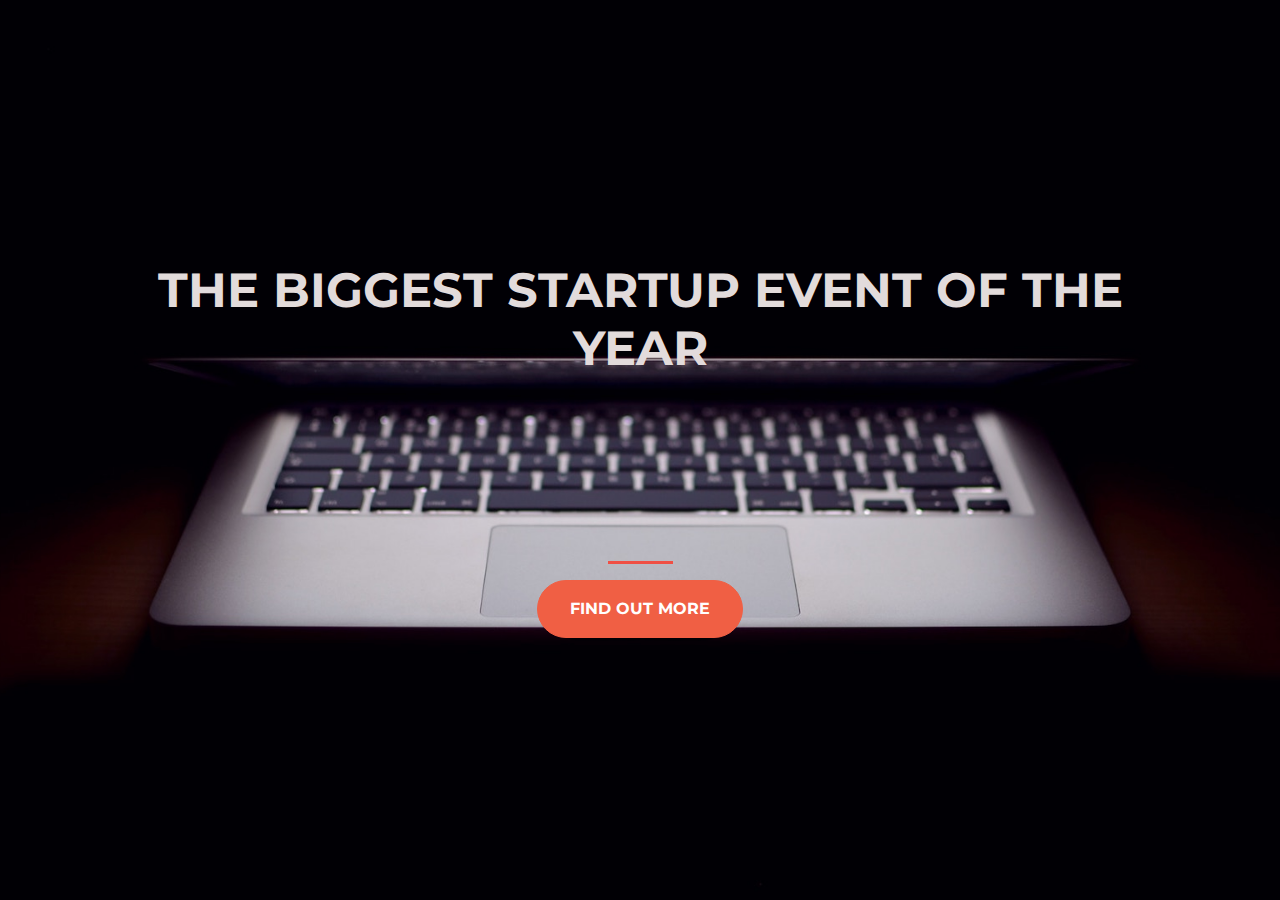
==== index.html @ 7f8d632e "Initial commit for 'start up'" ====
<!DOCTYPE html>
<html>
  <head>
    <title>Startup</title>
    <!-- Required meta tags -->
    <meta charset="utf-8">
    <meta name="viewport" content="width=device-width, initial-scale=1, shrink-to-fit=no">

    <!-- Google Fonts -->
    <link href="https://fonts.googleapis.com/css?family=Montserrat" rel="stylesheet">

    <!-- Bootstrap CSS from a CDN. This way you don't have to include the bootstrap file yourself -->
    <link rel="stylesheet" href="https://stackpath.bootstrapcdn.com/bootstrap/4.4.1/css/bootstrap.min.css" integrity="sha384-Vkoo8x4CGsO3+Hhxv8T/Q5PaXtkKtu6ug5TOeNV6gBiFeWPGFN9MuhOf23Q9Ifjh" crossorigin="anonymous">
    
    <!-- Your own stylesheet -->
    <link rel="stylesheet" type="text/css" href="style.css">
  </head>
  <body>
    <div class="container d-flex align-items-center h-100">
      <div class="row">
        <header class="text-center col-12">
          <h1 class="text-uppercase"><strong>The biggest startup event of the year</strong></h1>
        </header>
        <div class="buffer col-12"></div>
        <section class="text-center col-12">
          <hr>
          <a href="https://mailchi.mp/98b6f5c1fc82/jessiagee">
            <button type="button" class="btn btn-primary btn-xl">Find Out More</button>
          </a>
        </section>
      </div>
    </div>
    <script src="https://code.jquery.com/jquery-3.4.1.slim.min.js" integrity="sha384-J6qa4849blE2+poT4WnyKhv5vZF5SrPo0iEjwBvKU7imGFAV0wwj1yYfoRSJoZ+n" crossorigin="anonymous"></script>
<script src="https://cdn.jsdelivr.net/npm/popper.js@1.16.0/dist/umd/popper.min.js" integrity="sha384-Q6E9RHvbIyZFJoft+2mJbHaEWldlvI9IOYy5n3zV9zzTtmI3UksdQRVvoxMfooAo" crossorigin="anonymous"></script>
<script src="https://stackpath.bootstrapcdn.com/bootstrap/4.4.1/js/bootstrap.min.js" integrity="sha384-wfSDF2E50Y2D1uUdj0O3uMBJnjuUD4Ih7YwaYd1iqfktj0Uod8GCExl3Og8ifwB6" crossorigin="anonymous"></script>
  </body>
</html>
---- style.css ----
body,
html {
  background: url(header.jpg) no-repeat center center fixed; 
  -webkit-background-size: cover;
  -moz-background-size: cover;
  -o-background-size: cover;
  background-size: cover;
  width: 100%;
  height: 100%;
  font-family: 'Montserrat', sans-serif;
}

h1 {
	font-size: 3rem;
	color: #E2DBDB;
}

hr
{
	border-color: #f04f44;
	border-width: 3px;
	max-width: 65px;
}

.buffer {
	height: 10rem;
}

.btn {
	font-weight: 700;
	border-radius: 300px;
	text-transform: uppercase;
}

.btn-primary {
	background-color: #f05F44;
	border-color: #f05F44;
}

.btn-primary:hover {
	background-color: #ee4b08;
	border-color: #ee4b08;
	border-width: 4px;
}

.btn-xl {
	padding: 1rem 2rem;
}
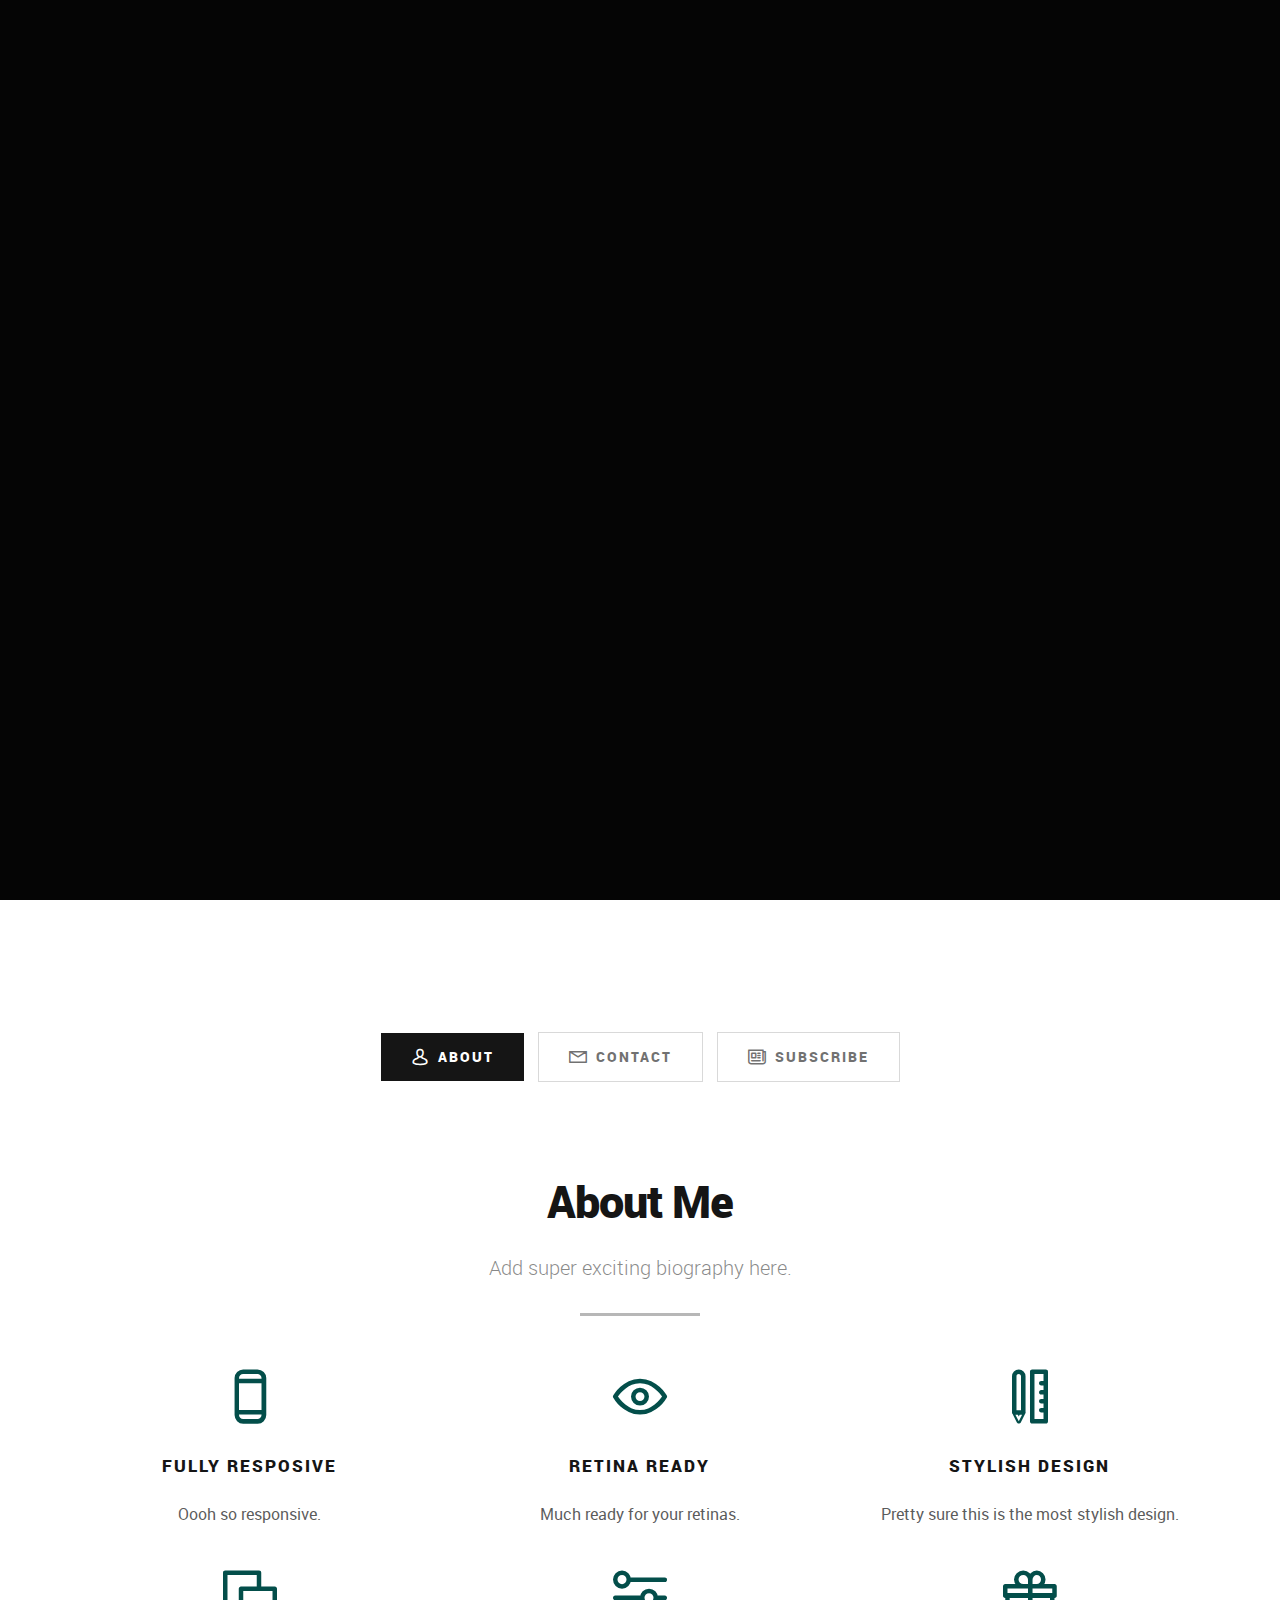
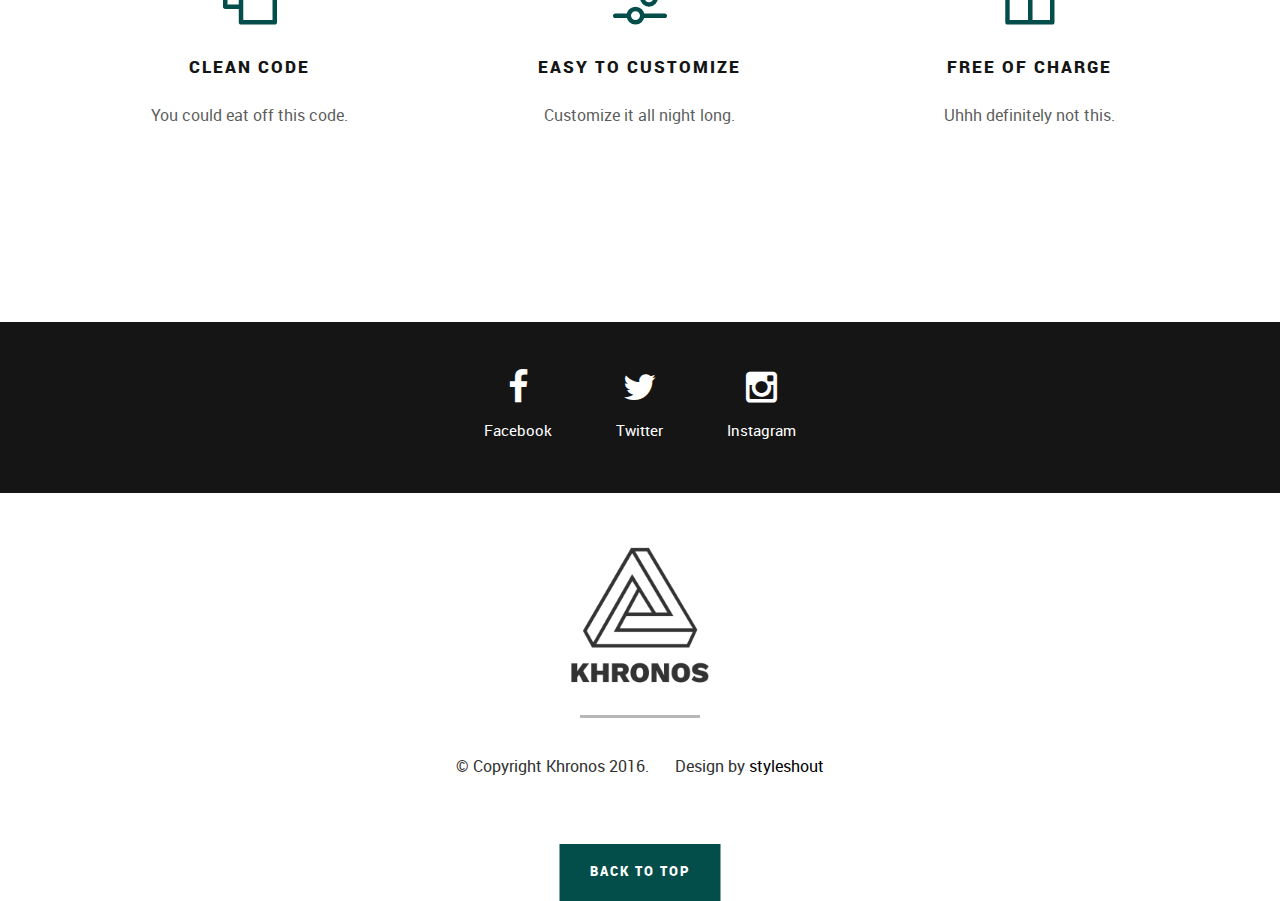
==== commit 2d9f28c3: "Adding Khronos style for a 'coming soon' page" ====
--- a/index.html
+++ b/index.html
@@ -1,37 +1,406 @@
-<!DOCTYPE html>
-<html>
-  <head>
-    <title>Startup</title>
-    <!-- Required meta tags -->
-    <meta charset="utf-8">
-    <meta name="viewport" content="width=device-width, initial-scale=1, shrink-to-fit=no">
-
-    <!-- Google Fonts -->
-    <link href="https://fonts.googleapis.com/css?family=Montserrat" rel="stylesheet">
-
-    <!-- Bootstrap CSS from a CDN. This way you don't have to include the bootstrap file yourself -->
-    <link rel="stylesheet" href="https://stackpath.bootstrapcdn.com/bootstrap/4.4.1/css/bootstrap.min.css" integrity="sha384-Vkoo8x4CGsO3+Hhxv8T/Q5PaXtkKtu6ug5TOeNV6gBiFeWPGFN9MuhOf23Q9Ifjh" crossorigin="anonymous">
-    
-    <!-- Your own stylesheet -->
-    <link rel="stylesheet" type="text/css" href="style.css">
-  </head>
-  <body>
-    <div class="container d-flex align-items-center h-100">
-      <div class="row">
-        <header class="text-center col-12">
-          <h1 class="text-uppercase"><strong>The biggest startup event of the year</strong></h1>
-        </header>
-        <div class="buffer col-12"></div>
-        <section class="text-center col-12">
-          <hr>
-          <a href="https://mailchi.mp/98b6f5c1fc82/jessiagee">
-            <button type="button" class="btn btn-primary btn-xl">Find Out More</button>
-          </a>
-        </section>
-      </div>
-    </div>
-    <script src="https://code.jquery.com/jquery-3.4.1.slim.min.js" integrity="sha384-J6qa4849blE2+poT4WnyKhv5vZF5SrPo0iEjwBvKU7imGFAV0wwj1yYfoRSJoZ+n" crossorigin="anonymous"></script>
-<script src="https://cdn.jsdelivr.net/npm/popper.js@1.16.0/dist/umd/popper.min.js" integrity="sha384-Q6E9RHvbIyZFJoft+2mJbHaEWldlvI9IOYy5n3zV9zzTtmI3UksdQRVvoxMfooAo" crossorigin="anonymous"></script>
-<script src="https://stackpath.bootstrapcdn.com/bootstrap/4.4.1/js/bootstrap.min.js" integrity="sha384-wfSDF2E50Y2D1uUdj0O3uMBJnjuUD4Ih7YwaYd1iqfktj0Uod8GCExl3Og8ifwB6" crossorigin="anonymous"></script>
-  </body>
-</html>
+<!DOCTYPE html>
+<!--[if IE 8 ]><html class="no-js oldie ie8" lang="en"> <![endif]-->
+<!--[if IE 9 ]><html class="no-js oldie ie9" lang="en"> <![endif]-->
+<!--[if (gte IE 9)|!(IE)]><!--><html class="no-js" lang="en"> <!--<![endif]-->
+<head>
+
+   <!--- basic page needs
+   ================================================== -->
+   <meta charset="utf-8">
+	<title>Jessi Agee</title>
+	<meta name="description" content="Portfolio, work samples, resume">  
+	<meta name="author" content="Jessi Agee">
+
+   <!-- mobile specific metas
+   ================================================== -->
+	<meta name="viewport" content="width=device-width, initial-scale=1, maximum-scale=1">
+
+ 	<!-- CSS
+   ================================================== -->
+   <link rel="stylesheet" href="css/base.css">  
+   <link rel="stylesheet" href="css/main.css">
+   <link rel="stylesheet" href="css/vendor.css">
+
+   <!-- script
+   ================================================== -->
+	<script src="js/modernizr.js"></script>
+
+   <!-- favicons
+	================================================== -->
+	<link rel="icon" type="image/png" href="favicon.png">
+
+</head>
+
+<body id="top">
+
+	<!-- header 
+   ================================================== -->
+   <header>
+
+   	<div class="row">
+			<div class="social-links">
+			   <ul>
+					<li><a href="#"><i class="fa fa-facebook"></i></a></li>
+					<li><a href="#"><i class="fa fa-twitter"></i></a></li>			   
+				   <li><a href="#"><i class="fa fa-instagram"></i></a></li> 			     			
+				</ul>
+			</div>
+   	</div> 
+
+   </header> <!-- /header -->   
+
+   <!-- home
+   ================================================== -->
+   <section id="home" class="home-static">
+
+   	<div class="shadow-overlay"></div>
+
+   	<div class="content-wrap-table">		   
+
+		   <div class="main-content-tablecell">
+
+		   	<div class="row">
+		   		<div class="col-twelve">
+
+		   			<!-- <div id="counter">
+		   				<div class="half">
+		   					<span>334 <sup>days</sup></span> 
+		 						<span>23 <sup>hours</sup></span>
+		   				</div>
+							<div class="half">
+								<span>50 <sup>mins</sup></span>
+		 						<span>33 <sup>secs</sup></span>
+		 					</div> 
+		   			</div> -->
+
+			  			<div class="bottom-text">
+			  				<h1>The site is being constructed.</h1>
+				  			<p>
+							Please sign up for future site information or check this page periodically for updates.
+				  			</p>			  				
+			  			</div>			  						  			   			
+
+			   	</div> <!-- /twelve --> 
+
+			   	<div class="scroll-icon">
+
+					   <p class="scroll-text">Scroll For More Info</p>
+					   <a href="#info" class="smoothscroll">
+					   	<div class="mouse"></div>
+					   </a>
+				   	<div class="end-top"></div>
+
+					</div> <!-- /scroll-icon -->
+		   	</div> <!-- /row -->  
+
+		   </div> <!-- /main-content --> 
+		   
+		</div> <!-- /content-wrap -->
+   
+   </section> <!-- /home -->
+
+
+   <!-- info
+   ================================================== -->
+   <section id="info">
+
+   	<div class="info-overlay"></div>
+
+   	<div class="row">   		
+   		<div class="col-twelve tabs-wrap">
+
+   			<ul class="tabs"> 
+   				<li class="active" data-id="tab-about"><i class="icon-user"></i><span>About</span></li>
+   				<li data-id="tab-contact"><i class="icon-mail"></i><span>Contact</span></li>							
+					<li data-id="tab-subscribe"><i class="icon-newspaper"></i><span>Subscribe</span></li>				
+				</ul> <!-- /tabs -->
+
+				<div class="tab-container">
+
+					<!-- tab content - about
+   				================================================== -->
+					<div id="tab-about" class="tab-content">
+						
+					   <div class="tab-entry">
+
+					   	<div class="row tab-entry-intro">
+					   		<div class="col-twelve with-bottom-line">
+
+					   			<h1>About Me</h1>
+
+					   			<p class="lead">Add super exciting biography here.</p>
+
+					   		</div>   		
+					   	</div> <!-- /tab-content-intro -->
+
+					   	<div class="row about-content tab-entry-content">
+					     		
+					   		<div class="about-list block-1-3 block-s-1-2 block-tab-full">
+
+						      	<div class="bgrid item">	
+
+						      		<span class="icon"><i class="icon-mobile"></i></span>            
+
+						            <div class="item-content">	
+
+						            	 <h3 class="h05">Fully Resposive</h3>
+
+							            <p>Oooh so responsive.
+						         		</p>
+						         		
+						         	</div> 	         	 
+
+									</div> <!-- /bgrid -->
+
+									<div class="bgrid item">	
+
+										<span class="icon"><i class="icon-eye"></i></span>                          
+
+						            <div class="item-content">	
+						            	<h3 class="h05">Retina Ready</h3>  
+
+							            <p>Much ready for your retinas.
+						         		</p>
+
+						         		
+						            </div>	                          
+
+								   </div> <!-- /bgrid -->
+
+								   <div class="bgrid item">
+
+								   	<span class="icon"><i class="icon-pencil-ruler"></i></span>		            
+
+						            <div class="item-content">
+						            	<h3 class="h05">Stylish Design</h3>
+
+							            <p>Pretty sure this is the most stylish design.
+						        			</p> 
+
+						        			
+						            </div> 	            	               
+
+								   </div> <!-- /bgrid -->
+
+									<div class="bgrid item">
+
+										<span class="icon"><i class="icon-objects"></i></span>	              
+
+						            <div class="item-content">
+						            	<h3 class="h05">Clean Code</h3>
+
+							            <p>You could eat off this code.
+						         		</p> 
+
+						         		
+						            </div>                
+
+									</div> <!-- /bgrid -->
+
+								   <div class="bgrid item">
+
+								   	<span class="icon"><i class="icon-sliders"></i></span>	            
+
+						            <div class="item-content">	
+						            	<h3 class="h05">Easy To Customize</h3>
+
+							            <p>Customize it all night long.
+						        			</p> 
+
+						        			
+						            </div>	               
+
+								   </div> <!-- /bgrid -->
+
+								   <div class="bgrid item">
+
+								   	<span class="icon"><i class="icon-gift"></i></span>	   	           
+
+						            <div class="item-content">
+						            	 <h3 class="h05">Free of Charge</h3>
+
+							            <p>Uhhh definitely not this.
+						        			</p> 
+						        			
+						            </div>	               
+
+								   </div> <!-- /bgrid -->
+
+						      </div> <!-- /about-list --> 
+
+					     	</div> <!-- /row about-content -->
+					     		
+					   </div> <!-- /tab-entry -->
+
+					</div> <!-- /tab-about -->	
+
+
+					<!-- tab content contact
+   				================================================== -->
+					<div id="tab-contact" class="tab-content">
+
+						<div class="tab-entry">
+
+							<div class="row tab-entry-intro">
+					   		<div class="col-twelve with-bottom-line">
+
+					   			<h1>Get In Touch.</h1>
+
+					   			<p class="lead">Send Jessi an e-mail here!</p>
+
+					   		</div>   		
+					   	</div> <!-- /tab-content-intro -->
+
+					   	<div class="row form-wrap tab-entry-content">
+					   		<div class="col-twelve">
+
+					            <!-- form -->
+					            <form name="contactForm" id="contactForm" method="post" action="">
+					      			<fieldset>
+
+					                  <div class="form-field">
+					 						   <input name="contactName" type="text" id="contactName" placeholder="Name" value="" minlength="2" required="">
+					                  </div>
+					                  <div class="form-field">
+						      			   <input name="contactEmail" type="email" id="contactEmail" placeholder="Email" value="" required="">
+						               </div>
+					                  <div class="form-field">
+						     				   <input name="contactSubject" type="text" id="contactSubject" placeholder="Subject" value="">
+						               </div>                       
+					                  <div class="form-field">
+						                 	<textarea name="contactMessage" id="contactMessage" placeholder="message" rows="10" cols="50" required=""></textarea>
+						               </div>                      
+					                 <div class="form-field">
+					                     <button class="submitForm button button-primary large">Submit</button>
+
+					                     <div id="submit-loader">
+					                        <div class="text-loader">Sending...</div>                             
+					       				      <div class="s-loader">
+													  	<div class="bounce1"></div>
+													  	<div class="bounce2"></div>
+													  	<div class="bounce3"></div>
+													</div>
+												</div><!-- submit-loader -->
+					                  </div>
+
+					      			</fieldset>
+					      		</form> <!-- /form -->
+
+					            <!-- contact-warning -->
+					            <div id="message-warning">            	
+					            </div>            
+					            <!-- contact-success -->
+					      		<div id="message-success">
+					               <i class="fa fa-check"></i>Your message was sent, thank you!<br>
+					      		</div>
+
+					         </div> <!-- /col-twelve -->					   		
+					   	</div> <!-- /row contact-form -->
+
+						</div> <!-- /tab-entry --> 					
+
+					</div> <!-- /tab-contact -->
+
+
+					<!-- tab content - subscribe
+   				================================================== -->
+					<div id="tab-subscribe" class="tab-content">
+
+						<div class="tab-entry">
+
+							<div class="row tab-entry-intro">
+					   		<div class="col-twelve with-bottom-line">
+
+					   			<h1>Subcribe To Our Newsletter.</h1>
+
+					   			<p class="lead">Lorem ipsum Do commodo in proident enim in dolor cupidatat adipisicing dolore officia nisi aliqua incididunt Ut veniam lorem ipsum Consectetur ut in in eu do.</p>
+
+					   		</div>   		
+					   	</div> <!-- /tab-content-intro -->
+
+					   	<div class="row form-wrap tab-entry-content">
+					   		<div class="col-twelve">
+
+					   			<form id="mc-form" class="group" novalidate="true">
+
+										<div class="form-field">					
+						   				<input type="email" value="" name="EMAIL" class="email" id="mce-EMAIL" placeholder="email address" required="">					   				
+						   			</div>
+
+							   		<div class="form-field">	
+							   			<input type="submit" value="Get Notified" name="subscribe" class="button button-primary large">
+							   		</div>
+
+							   		<label for="mce-EMAIL" class="subscribe-message"></label>
+									
+									</form>
+
+					   		</div> <!-- /twelve -->
+					   	</div> <!-- subscribe-form -->
+
+						</div> <!-- /tab-entry --> 						
+
+					</div> <!-- /tab-subscribe -->										
+
+				</div> <!-- /tab-container -->
+   			
+   		</div> <!-- twelve -->
+   	</div> <!-- row -->   	
+
+   </section> <!-- /info -->
+
+
+   <!-- footer
+   ================================================== -->
+   <footer>
+
+   	<div class="social-wrap">
+   		<div class="row">
+				
+	         <ul class="footer-social-list">
+	            <li><a href="#">
+	             	<i class="fa fa-facebook"></i><span>Facebook</span>
+	            </a></li>
+	            <li><a href="#">
+	              	<i class="fa fa-twitter"></i><span>Twitter</span>
+	            </a></li>
+	            <li><a href="#">
+	              	<i class="fa fa-instagram"></i><span>Instagram</span>
+	            </a></li>
+	         </ul>
+	         
+			</div> <!-- /row -->
+   	</div> <!-- /social-wrap -->
+
+   	<div class="footer-bottom">
+
+			<div class="footer-logo">
+					<img src="images/footer-logo.png" alt="">				
+			</div>
+
+   		<div class="copyright">
+		     	<span>© Copyright Khronos 2016.</span> 
+		     	<span>Design by <a href="http://www.styleshout.com/">styleshout</a></span>		         	
+		   </div>		   
+
+   	</div> <!-- /footer-bottom -->
+
+   	<div class="back-to-top">
+		 	<a href="#top" class="smoothscroll"><span>Back to Top</span></a>
+		</div>
+
+   </footer>
+
+   <div id="preloader"> 
+    	<div id="loader"></div>
+   </div> 
+
+   <!-- Java Script
+   ================================================== --> 
+   <script src="js/jquery-2.1.3.min.js"></script>
+   <script src="js/plugins.js"></script>
+   <script src="js/main.js"></script>
+
+</body>
+
+</html>--- a/css/base.css
+++ b/css/base.css
@@ -0,0 +1,806 @@
+
+/* =================================================================== 
+ *
+ *  Khronos v1.0 Base Stylesheet
+ *  url: www.styleshout.com
+ *  06-10-2016
+ *  ------------------------------------------------------------------
+ *
+ *  TOC:
+ *  01. reset
+ *  02. basic/base setup styles
+ *  03. grid
+ *  04. MISC
+ *
+ * =================================================================== */
+
+ 
+/* ===================================================================
+ * 01. reset - normalize.css v3.0.2 | MIT License | git.io/normalize
+ *
+ * ------------------------------------------------------------------- */
+
+html {
+	font-family: sans-serif;
+	-ms-text-size-adjust: 100%;
+	-webkit-text-size-adjust: 100%;
+}
+
+body {
+	margin: 0;
+}
+
+article,
+aside,
+details,
+figcaption,
+figure,
+footer,
+header,
+hgroup,
+main,
+menu,
+nav,
+section,
+summary {
+	display: block;
+}
+
+audio,
+canvas,
+progress,
+video {
+	display: inline-block;
+	vertical-align: baseline;
+}
+
+audio:not([controls]) {
+	display: none;
+	height: 0;
+}
+
+[hidden],
+template {
+	display: none;
+}
+
+a {
+	background: transparent;
+}
+
+a:active,
+a:hover {
+	outline: 0;
+}
+
+abbr[title] {
+	border-bottom: 1px dotted;
+}
+
+b,
+strong {
+	font-weight: bold;
+}
+
+dfn {
+	font-style: italic;
+}
+
+h1 {
+	font-size: 2em;
+	margin: 0.67em 0;
+}
+
+mark {
+	background: #ff0;
+	color: #000;
+}
+
+small {
+	font-size: 80%;
+}
+
+sub,
+sup {
+	font-size: 75%;
+	line-height: 0;
+	position: relative;
+	vertical-align: baseline;
+}
+
+sup {
+	top: -0.5em;
+}
+
+sub {
+	bottom: -0.25em;
+}
+
+img {
+	border: 0;
+}
+
+svg:not(:root) {
+	overflow: hidden;
+}
+
+figure {
+	margin: 1em 40px;
+}
+
+hr {
+	-moz-box-sizing: content-box;
+	box-sizing: content-box;
+	height: 0;
+}
+
+pre {
+	overflow: auto;
+}
+
+code,
+kbd,
+pre,
+samp {
+	font-family: monospace, monospace;
+	font-size: 1em;
+}
+
+button,
+input,
+optgroup,
+select,
+textarea {
+	color: inherit;
+	font: inherit;
+	margin: 0;
+}
+
+button {
+	overflow: visible;
+}
+
+button,
+select {
+	text-transform: none;
+}
+
+button,
+html input[type="button"],
+input[type="reset"],
+input[type="submit"] {
+	-webkit-appearance: button;
+	cursor: pointer;
+}
+
+button[disabled],
+html input[disabled] {
+	cursor: default;
+}
+
+button::-moz-focus-inner,
+input::-moz-focus-inner {
+	border: 0;
+	padding: 0;
+}
+
+input {
+	line-height: normal;
+}
+
+input[type="checkbox"],
+input[type="radio"] {
+	box-sizing: border-box;
+	padding: 0;
+}
+
+input[type="number"]::-webkit-inner-spin-button,
+input[type="number"]::-webkit-outer-spin-button {
+	height: auto;
+}
+
+input[type="search"] {
+	-webkit-appearance: textfield;
+	-moz-box-sizing: content-box;
+	-webkit-box-sizing: content-box;
+	box-sizing: content-box;
+}
+
+input[type="search"]::-webkit-search-cancel-button,
+input[type="search"]::-webkit-search-decoration {
+	-webkit-appearance: none;
+}
+
+fieldset {
+	border: 1px solid #c0c0c0;
+	margin: 0 2px;
+	padding: 0.35em 0.625em 0.75em;
+}
+
+legend {
+	border: 0;
+	padding: 0;
+}
+
+textarea {
+	overflow: auto;
+}
+
+optgroup {
+	font-weight: bold;
+}
+
+table {
+	border-collapse: collapse;
+	border-spacing: 0;
+}
+
+td,
+th {
+	padding: 0;
+}
+
+
+/* ===================================================================
+ * 02. basic/base setup styles - (_basic.scss)
+ *
+ * ------------------------------------------------------------------- */
+html {
+	font-size: 62.5%;
+	box-sizing: border-box;
+}
+
+*,
+*::before,
+*::after {
+	box-sizing: inherit;
+}
+
+body {
+	font-weight: normal;
+	line-height: 1;
+	text-rendering: optimizeLegibility;
+	word-wrap: break-word;
+	-webkit-overflow-scrolling: touch;
+	-webkit-text-size-adjust: none;
+}
+
+body,
+input,
+button {
+	-moz-osx-font-smoothing: grayscale;
+	-webkit-font-smoothing: antialiased;
+}
+
+/* -------------------------------------------------------------------
+ * Media - (_basic.scss)
+ * ------------------------------------------------------------------- */
+img,
+video {
+	max-width: 100%;
+	height: auto;
+}
+
+/* -------------------------------------------------------------------
+ * Typography resets - (_basic.scss)
+ * ------------------------------------------------------------------- */
+div, dl, dt, dd, ul, ol, li, h1, h2, h3, h4, h5, h6, pre, form, p, blockquote, th, td {
+	margin: 0;
+	padding: 0;
+}
+h1, h2, h3, h4, h5, h6 {
+	-webkit-font-variant-ligatures: common-ligatures;
+	-moz-font-variant-ligatures: common-ligatures;
+	font-variant-ligatures: common-ligatures;
+	text-rendering: optimizeLegibility;
+}
+em, i {
+	font-style: italic;
+	line-height: inherit;
+}
+strong, b {
+	font-weight: bold;
+	line-height: inherit;
+}
+small {
+	font-size: 60%;
+	line-height: inherit;
+}
+ol, ul {
+	list-style: none;
+}
+li {
+	display: block;
+}
+
+/* -------------------------------------------------------------------
+ * links - (_basic.scss)
+ * ------------------------------------------------------------------- */
+a {
+	text-decoration: none;
+	line-height: inherit;
+}
+
+a img {
+	border: none;
+}
+
+/* ------------------------------------------------------------------- 
+ * inputs - (_basic.scss)
+ * ------------------------------------------------------------------- */
+fieldset {
+	margin: 0;
+	padding: 0;
+}
+
+input[type="email"],
+input[type="number"],
+input[type="search"],
+input[type="text"],
+input[type="tel"],
+input[type="url"],
+input[type="password"],
+textarea {
+	-webkit-appearance: none;
+	-moz-appearance: none;
+	-ms-appearance: none;
+	-o-appearance: none;
+	appearance: none;
+}
+
+
+/* ===================================================================
+ * 03. grid - (_grid.scss)
+ *
+ * ------------------------------------------------------------------- */
+.row {
+	width: 94%;
+	max-width: 1170px;
+	margin: 0 auto;
+}
+
+.row:before,
+.row:after {
+	content: "";
+	display: table;
+}
+
+.row:after {
+	clear: both;
+}
+
+.row .row {
+	width: auto;
+	max-width: none;
+	margin-left: -20px;
+	margin-right: -20px;
+}
+
+[class*="col-"],
+.bgrid {
+	float: left;
+}
+
+[class*="col-"] + [class*="col-"].end {
+	float: right;
+}
+
+[class*="col-"] {
+	padding: 0 20px;
+}
+
+.col-one {
+	width: 8.33333%;
+}
+.col-two, .col-1-6 {
+	width: 16.66667%;
+}
+.col-three, .col-1-4 {
+	width: 25%;
+}
+.col-four, .col-1-3 {
+	width: 33.33333%;
+}
+.col-five {
+	width: 41.66667%;
+}
+.col-six, .col-1-2 {
+	width: 50%;
+}
+.col-seven {
+	width: 58.33333%;
+}
+.col-eight, .col-2-3 {
+	width: 66.66667%;
+}
+.col-nine, .col-3-4 {
+	width: 75%;
+}
+.col-ten, .col-5-6 {
+	width: 83.33333%;
+}
+.col-eleven {
+	width: 91.66667%;
+}
+.col-twelve, .col-full {
+	width: 100%;
+}
+
+/* --------------------------------------------------------------- 
+ * small screens - (_base.scss)
+ * --------------------------------------------------------------- */
+@media screen and (max-width:1024px) {
+	.row .row {
+		margin-left: -18px;
+		margin-right: -18px;
+	}
+
+	[class*="col-"] {
+		padding: 0 18px;
+	}
+
+}
+
+/* ---------------------------------------------------------------
+ * tablets - (_base.scss)
+ * --------------------------------------------------------------- */
+@media screen and (max-width:768px) {
+	.row {
+		width: auto;
+		padding-left: 30px;
+		padding-right: 30px;
+	}
+
+	.row .row {
+		padding-left: 0;
+		padding-right: 0;
+		margin-left: -15px;
+		margin-right: -15px;
+	}
+
+	[class*="col-"] {
+		padding: 0 15px;
+	}
+
+	.tab-1-4 {
+		width: 25%;
+	}
+
+	.tab-1-3 {
+		width: 33.33333%;
+	}
+
+	.tab-1-2 {
+		width: 50%;
+	}
+
+	.tab-2-3 {
+		width: 66.66667%;
+	}
+
+	.tab-3-4 {
+		width: 75%;
+	}
+
+	.tab-full {
+		width: 100%;
+	}
+
+}
+
+/* --------------------------------------------------------------- 
+ * large mobile devices - (_base.scss)
+ * --------------------------------------------------------------- */
+@media screen and (max-width:600px) {
+	.row {
+		padding-left: 25px;
+		padding-right: 25px;
+	}
+
+	.row .row {
+		margin-left: -10px;
+		margin-right: -10px;
+	}
+
+	[class*="col-"] {
+		padding: 0 10px;
+	}
+
+	.mob-1-4 {
+		width: 25%;
+	}
+
+	.mob-1-2 {
+		width: 50%;
+	}
+
+	.mob-3-4 {
+		width: 75%;
+	}
+
+	.mob-full {
+		width: 100%;
+	}
+
+}
+
+/* --------------------------------------------------------------- 
+ * small mobile devices - (_base.scss)
+ * --------------------------------------------------------------- */
+@media screen and (max-width:400px) {
+	.row .row {
+		padding-left: 0;
+		padding-right: 0;
+		margin-left: 0;
+		margin-right: 0;
+	}
+
+	[class*="col-"] {
+		width: 100% !important;
+		float: none !important;
+		clear: both !important;
+		margin-left: 0;
+		margin-right: 0;
+		padding: 0;
+	}
+
+	[class*="col-"] + [class*="col-"].end {
+		float: none;
+	}
+
+}
+
+
+/* ===================================================================
+ * block grids - (_base.scss)
+ *
+ * ------------------------------------------------------------------- */
+
+[class*="block-"]:before, [class*="block-"]:after {
+	content: "";
+	display: table;
+}
+
+[class*="block-"]:after {
+	clear: both;
+}
+
+.block-1-6 .bgrid {
+	width: 16.66667%;
+}
+
+.block-1-4 .bgrid {
+	width: 25%;
+}
+
+.block-1-3 .bgrid {
+	width: 33.33333%;
+}
+
+.block-1-2 .bgrid {
+	width: 50%;
+}
+
+/**
+ * Clearing for block grid columns. Allow columns with 
+ * different heights to align properly.
+ */
+.block-1-6 .bgrid:nth-child(6n+1),
+.block-1-4 .bgrid:nth-child(4n+1),
+.block-1-3 .bgrid:nth-child(3n+1),
+.block-1-2 .bgrid:nth-child(2n+1) {
+	clear: both;
+}
+
+/* ---------------------------------------------------------------
+ * small screens - (_base.scss)
+ * --------------------------------------------------------------- */
+@media screen and (max-width:1024px) {
+	.block-s-1-6 .bgrid {
+		width: 16.66667%;
+	}
+
+	.block-s-1-4 .bgrid {
+		width: 25%;
+	}
+
+	.block-s-1-3 .bgrid {
+		width: 33.33333%;
+	}
+
+	.block-s-1-2 .bgrid {
+		width: 50%;
+	}
+
+	.block-s-full .bgrid {
+		width: 100%;
+		clear: both;
+	}
+
+	[class*="block-s-"] .bgrid:nth-child(n) {
+		clear: none;
+	}
+
+	.block-s-1-6 .bgrid:nth-child(6n+1),
+	.block-s-1-4 .bgrid:nth-child(4n+1),
+	.block-s-1-3 .bgrid:nth-child(3n+1),
+	.block-s-1-2 .bgrid:nth-child(2n+1) {
+		clear: both;
+	}
+
+}
+
+/* ---------------------------------------------------------------
+ * tablets - (_base.scss)
+ * --------------------------------------------------------------- */
+@media screen and (max-width:768px) {
+	.block-tab-1-6 .bgrid {
+		width: 16.66667%;
+	}
+
+	.block-tab-1-4 .bgrid {
+		width: 25%;
+	}
+
+	.block-tab-1-3 .bgrid {
+		width: 33.33333%;
+	}
+
+	.block-tab-1-2 .bgrid {
+		width: 50%;
+	}
+
+	.block-tab-full .bgrid {
+		width: 100%;
+		clear: both;
+	}
+
+	[class*="block-tab-"] .bgrid:nth-child(n) {
+		clear: none;
+	}
+
+	.block-tab-1-6 .bgrid:nth-child(6n+1),
+	.block-tab-1-4 .bgrid:nth-child(4n+1),
+	.block-tab-1-3 .bgrid:nth-child(3n+1),
+	.block-tab-1-2 .bgrid:nth-child(2n+1) {
+		clear: both;
+	}
+
+}
+
+/* ---------------------------------------------------------------
+ * large mobile devices - (_base.scss)
+ * --------------------------------------------------------------- */
+@media screen and (max-width:600px) {
+	.block-mob-1-6 .bgrid {
+		width: 16.66667%;
+	}
+
+	.block-mob-1-4 .bgrid {
+		width: 25%;
+	}
+
+	.block-mob-1-3 .bgrid {
+		width: 33.33333%;
+	}
+
+	.block-mob-1-2 .bgrid {
+		width: 50%;
+	}
+
+	.block-mob-full .bgrid {
+		width: 100%;
+		clear: both;
+	}
+
+	[class*="block-mob-"] .bgrid:nth-child(n) {
+		clear: none;
+	}
+
+	.block-mob-1-6 .bgrid:nth-child(6n+1),
+	.block-mob-1-4 .bgrid:nth-child(4n+1),
+	.block-mob-1-3 .bgrid:nth-child(3n+1),
+	.block-mob-1-2 .bgrid:nth-child(2n+1) {
+		clear: both;
+	}
+
+}
+
+/* ---------------------------------------------------------------
+ * stack on small mobile devices - (_base.scss)
+ * --------------------------------------------------------------- */
+@media screen and (max-width:400px) {
+	.stack .bgrid {
+		width: 100% !important;
+		float: none !important;
+		clear: both !important;
+		margin-left: 0;
+		margin-right: 0;
+	}
+
+}
+
+
+/* ===================================================================
+ * 04. MISC  - (_base.scss)
+ *
+ * ------------------------------------------------------------------- */
+
+/**
+ * Clearing - (http://nicolasgallagher.com/micro-clearfix-hack/
+ */
+.group:before,
+.group:after {
+	content: "";
+	display: table;
+}
+
+.group:after {
+	clear: both;
+}
+
+/**
+ * Misc Helper Styles 
+ */
+.hide {
+	display: none;
+}
+
+.invisible {
+	visibility: hidden;
+}
+
+.antialiased {
+	-webkit-font-smoothing: antialiased;
+	-moz-osx-font-smoothing: grayscale;
+}
+
+.overflow-hidden {
+	overflow: hidden;
+}
+
+.remove-bottom {
+	margin-bottom: 0;
+}
+
+.half-bottom {
+	margin-bottom: 1.5rem !important;
+}
+
+.add-bottom {
+	margin-bottom: 3rem !important;
+}
+
+.no-border {
+	border: none;
+}
+
+.full-width {
+	width: 100%;
+}
+
+.text-center {
+	text-align: center;
+}
+
+.text-left {
+	text-align: left;
+}
+
+.text-right {
+	text-align: right;
+}
+
+.pull-left {
+	float: left;
+}
+
+.pull-right {
+	float: right;
+}
+
+.align-center {
+	margin-left: auto;
+	margin-right: auto;
+	text-align: center;
+}--- a/css/main.css
+++ b/css/main.css
@@ -0,0 +1,1891 @@
+
+/* =================================================================== 
+ *
+ *  Khronos v1.0 Main Stylesheet
+ *  url: www.styleshout.com
+ *  06-10-2016
+ *  ------------------------------------------------------------------
+ *
+ *  TOC:
+ *  01. webfonts and iconfonts
+ *  02. base style overrides
+ *  03. typography & general theme styles
+ *  04. preloader
+ *  05. forms
+ *  06. buttons
+ *  07. other components
+ *  08. header styles
+ *  09. home
+ *  10. info
+ *  11. cta
+ *  12. footer
+ *
+ * =================================================================== */
+
+
+/* ===================================================================
+ * 01. webfonts and iconfonts - (_document-setup)
+ *
+ * ------------------------------------------------------------------- */
+@import url("fonts.css");
+@import url("font-awesome/css/font-awesome.min.css");
+@import url("micons/micons.css");
+
+
+/* ===================================================================
+ * 02. base style overrides - (_document-setup)
+ *
+ * ------------------------------------------------------------------- */
+html {
+	font-size: 10px;
+}
+@media only screen and (max-width:1024px) {
+	html {
+		font-size: 9.375px;
+	}
+}
+@media only screen and (max-width:768px) {
+	html {
+		font-size: 10px;
+	}
+}
+@media only screen and (max-width:400px) {
+	html {
+		font-size: 9.375px;
+	}
+}
+html, body {
+	height: 100%;
+}
+body {
+	background: #FFFFFF;
+	font-family: "roboto-regular", sans-serif;
+	font-size: 1.6rem;
+	line-height: 3rem;
+	color: #333333;
+}
+
+/* ------------------------------------------------------------------- 
+ * links - (_document-setup) 
+ * ------------------------------------------------------------------- */
+a, a:visited {
+	color: #057f78;
+	-moz-transition: all 0.3s ease-in-out;
+	-o-transition: all 0.3s ease-in-out;
+	-webkit-transition: all 0.3s ease-in-out;
+	-ms-transition: all 0.3s ease-in-out;
+	transition: all 0.3s ease-in-out;
+}
+a:hover, a:focus {
+	color: #000000;
+}
+
+/* ===================================================================
+ * 03. typography & general theme styles - (_document-setup.scss) 
+ *
+ * ------------------------------------------------------------------- */
+h1, h2, h3, h4, h5, h6, .h01, .h02, .h03, .h04, .h05, .h06 {
+	font-family: "roboto-black", sans-serif;
+	color: #151515;
+	font-style: normal;
+	text-rendering: optimizeLegibility;
+	margin-bottom: 2.1rem;
+}
+h3, .h03, h4, .h04 {
+	margin-bottom: 1.8rem;
+}
+h5, .h05, h6, .h06 {
+	margin-bottom: 1.2rem;
+}
+h1, .h01 {
+	font-size: 3.1rem;
+	line-height: 1.35;
+	letter-spacing: -.1rem;
+}
+@media only screen and (max-width:600px) {
+	h1, .h01 {
+		font-size: 2.6rem;
+		letter-spacing: -.07rem;
+	}
+}
+h2, .h02 {
+	font-size: 2.4rem;
+	line-height: 1.25;
+}
+h3, .h03 {
+	font-size: 2rem;
+	line-height: 1.5;
+}
+h4, .h04 {
+	font-size: 1.7rem;
+	line-height: 1.76;
+}
+h5, .h05 {
+	font-size: 1.4rem;
+	line-height: 1.7;
+	text-transform: uppercase;
+	letter-spacing: .2rem;
+}
+h6, .h06 {
+	font-size: 1.3rem;
+	line-height: 1.85;
+	text-transform: uppercase;
+	letter-spacing: .2rem;
+}
+p img {
+	margin: 0;
+}
+p.lead {
+	font-family: "roboto-light", serif;
+	font-size: 2rem;
+	line-height: 1.8;
+	color: #4d4d4d;
+}
+@media only screen and (max-width:768px) {
+	p.lead {
+		font-size: 1.8rem;
+	}
+}
+em, i, strong, b {
+	font-size: 1.6rem;
+	line-height: 3rem;
+	font-style: normal;
+	font-weight: normal;
+}
+em, i {
+	font-family: "roboto-italic", serif;
+}
+strong, b {
+	font-family: "roboto-bold", serif;
+}
+small {
+	font-size: 1.1rem;
+	line-height: inherit;
+}
+blockquote {
+	margin: 3rem 0;
+	padding-left: 4rem;
+	position: relative;
+}
+blockquote:before {
+	content: "\201C";
+	font-size: 8rem;
+	line-height: 0px;
+	margin: 0;
+	color: #333;
+	font-family: arial, sans-serif;
+	position: absolute;
+	top: 3rem;
+	left: 0;
+}
+blockquote p {
+	font-family: georgia, serif;
+	font-style: italic;
+	padding: 0;
+	font-size: 1.9rem;
+	line-height: 1.75;
+}
+blockquote cite {
+	display: block;
+	font-size: 1.2rem;
+	font-style: normal;
+	line-height: 1.65;
+}
+blockquote cite:before {
+	content: "\2014 \0020";
+}
+blockquote cite a, blockquote cite a:visited {
+	color: #4d4d4d;
+	border: none;
+}
+abbr {
+	font-family: "roboto-bold", serif;
+	font-variant: small-caps;
+	text-transform: lowercase;
+	letter-spacing: .05rem;
+	color: #4d4d4d;
+}
+var, kbd, samp, code, pre {
+	font-family: Consolas, "Andale Mono", Courier, "Courier New", monospace;
+}
+pre {
+	padding: 2.4rem 3rem 3rem;
+	background: #F1F1F1;
+}
+code {
+	font-size: 1.4rem;
+	margin: 0 .2rem;
+	padding: .3rem .6rem;
+	white-space: nowrap;
+	background: #F1F1F1;
+	border: 1px solid #E1E1E1;
+	border-radius: 3px;
+}
+pre > code {
+	display: block;
+	white-space: pre;
+	line-height: 2;
+	padding: 0;
+	margin: 0;
+}
+pre.prettyprint > code {
+	border: none;
+}
+del {
+	text-decoration: line-through;
+}
+abbr[title], dfn[title] {
+	border-bottom: 1px dotted;
+	cursor: help;
+}
+mark {
+	background: #FFF49B;
+	color: #000;
+}
+hr {
+	border: solid #d2d2d2;
+	border-width: 1px 0 0;
+	clear: both;
+	margin: 2.4rem 0 1.5rem;
+	height: 0;
+}
+
+/* ------------------------------------------------------------------- 
+ * Lists - (_document-setup)  
+ * ------------------------------------------------------------------- */
+ol {
+	list-style: decimal;
+}
+ul {
+	list-style: disc;
+}
+li {
+	display: list-item;
+}
+ol, ul {
+	margin-left: 1.7rem;
+}
+ul li {
+	padding-left: .4rem;
+}
+ul ul, ul ol, ol ol, ol ul {
+	margin: .6rem 0 .6rem 1.7rem;
+}
+ul.disc li {
+	display: list-item;
+	list-style: none;
+	padding: 0 0 0 .8rem;
+	position: relative;
+}
+ul.disc li::before {
+	content: "";
+	display: inline-block;
+	width: 8px;
+	height: 8px;
+	border-radius: 50%;
+	background: #034e4a;
+	position: absolute;
+	left: -17px;
+	top: 11px;
+	vertical-align: middle;
+}
+dt {
+	margin: 0;
+	color: #034e4a;
+}
+dd {
+	margin: 0 0 0 2rem;
+}
+
+/* ------------------------------------------------------------------- 
+ * Spacing - (_document-setup)  
+ * ------------------------------------------------------------------- */
+button, .button {
+	margin-bottom: 1.2;
+}
+fieldset {
+	margin-bottom: 1.5rem;
+}
+input,
+textarea,
+select,
+pre,
+blockquote,
+figure,
+table,
+p,
+ul,
+ol,
+dl,
+form,
+.fluid-video-wrapper,
+.ss-custom-select {
+	margin-bottom: 3rem;
+}
+
+/* ------------------------------------------------------------------- 
+ * floated image - (_document-setup)  
+ * ------------------------------------------------------------------- */
+img.pull-right {
+	margin: 1.5rem 0 0 3rem;
+}
+img.pull-left {
+	margin: 1.5rem 3rem 0 0;
+}
+
+/* ------------------------------------------------------------------- 
+ * block grids paddings
+ * ------------------------------------------------------------------- */
+.bgrid {
+	padding: 0 20px;
+}
+@media only screen and (max-width:1024px) {
+	.bgrid {
+		padding: 0 18px;
+	}
+}
+@media only screen and (max-width:768px) {
+	.bgrid {
+		padding: 0 15px;
+	}
+}
+@media only screen and (max-width:600px) {
+	.bgrid {
+		padding: 0 10px;
+	}
+}
+@media only screen and (max-width:400px) {
+	.bgrid {
+		padding: 0;
+	}
+}
+
+ 
+/* ===================================================================
+ * 04. preloader - (_preloader-1.scss)
+ *
+ * ------------------------------------------------------------------- */
+#preloader {
+	position: fixed;
+	top: 0;
+	left: 0;
+	right: 0;
+	bottom: 0;
+	background: #050505;
+	z-index: 800;
+	height: 100%;
+	width: 100%;
+}
+.no-js #preloader, .oldie #preloader {
+	display: none;
+}
+#loader {
+	position: absolute;
+	left: 50%;
+	top: 50%;
+	width: 60px;
+	height: 60px;
+	margin: -30px 0 0 -30px;
+	padding: 0;
+}
+#loader:before {
+	content: "";
+	border-top: 6px solid rgba(255, 255, 255, 0.1);
+	border-right: 6px solid rgba(255, 255, 255, 0.1);
+	border-bottom: 6px solid rgba(255, 255, 255, 0.1);
+	border-left: 6px solid #FFFFFF;
+	-webkit-animation: load 1.1s infinite linear;
+	animation: load 1.1s infinite linear;
+	display: block;
+	border-radius: 50%;
+	width: 60px;
+	height: 60px;
+}
+@-webkit-keyframes load {
+	0% {
+		-webkit-transform: rotate(0deg);
+		transform: rotate(0deg);
+	}
+	100% {
+		-webkit-transform: rotate(360deg);
+		transform: rotate(360deg);
+	}
+}
+@keyframes load {
+	0% {
+		-webkit-transform: rotate(0deg);
+		transform: rotate(0deg);
+	}
+	100% {
+		-webkit-transform: rotate(360deg);
+		transform: rotate(360deg);
+	}
+}
+
+
+/* ===================================================================
+ * 05. forms - (_forms.scss)
+ *
+ * ------------------------------------------------------------------- */
+fieldset {
+	border: none;
+}
+input[type="email"],
+input[type="number"],
+input[type="search"],
+input[type="text"],
+input[type="tel"],
+input[type="url"],
+input[type="password"],
+textarea,
+select {
+	display: block;
+	height: 6rem;
+	padding: 1.5rem 2rem;
+	border: none;
+	border-bottom: 3px solid rgba(17, 17, 17, 0.5);
+	outline: none;
+	vertical-align: middle;
+	color: #333333;
+	font-family: "roboto-regular", sans-serif;
+	font-size: 1.7rem;
+	line-height: 3rem;
+	max-width: 100%;
+	background: transparent;
+	-moz-transition: all 0.3s ease-in-out;
+	-o-transition: all 0.3s ease-in-out;
+	-webkit-transition: all 0.3s ease-in-out;
+	-ms-transition: all 0.3s ease-in-out;
+	transition: all 0.3s ease-in-out;
+}
+textarea {
+	min-height: 25rem;
+}
+input[type="email"]:focus,
+input[type="number"]:focus,
+input[type="search"]:focus,
+input[type="text"]:focus,
+input[type="tel"]:focus,
+input[type="url"]:focus,
+input[type="password"]:focus,
+textarea:focus,
+select:focus {
+	color: #000000;
+	border-color: #034e4a;
+}
+label, legend {
+	font-family: "roboto-bold", sans-serif;
+	font-size: 1.6rem;
+	margin-bottom: .6rem;
+	color: black;
+	display: block;
+}
+input[type="checkbox"],
+input[type="radio"] {
+	display: inline;
+}
+
+label > .label-text {
+	display: inline-block;
+	margin-left: 1rem;
+	font-family: "roboto-regular", sans-serif;
+	line-height: inherit;
+}
+
+label > input[type="checkbox"],
+label > input[type="radio"] {
+	margin: 0;
+	position: relative;
+	top: .15rem;
+}
+
+/* ------------------------------------------------------------------- 
+ * Style Placeholder Text  
+ * ------------------------------------------------------------------- */
+::-webkit-input-placeholder {
+	color: gray;
+}
+:-moz-placeholder {
+	color: gray;  /* Firefox 18- */
+}
+::-moz-placeholder {
+	color: gray;  /* Firefox 19+ */
+}
+:-ms-input-placeholder {
+	color: gray;
+}
+.placeholder {
+	color: gray !important;
+}
+
+/* ===================================================================
+ * 06. buttons - (_button-essentials.scss)
+ *
+ * ------------------------------------------------------------------- */
+.button,
+a.button,
+button,
+input[type="submit"],
+input[type="reset"],
+input[type="button"] {
+	display: inline-block;
+	font-family: "roboto-black", sans-serif;
+	font-size: 1.4rem;
+	text-transform: uppercase;
+	letter-spacing: .3rem;
+	height: 5.4rem;
+	line-height: 5.4rem;
+	padding: 0 3rem;
+	margin: 0 .3rem 1.2rem 0;
+	background: #d8d8d8;
+	color: #313131;
+	text-decoration: none;
+	cursor: pointer;
+	text-align: center;
+	white-space: nowrap;
+	border: none;
+	-moz-transition: all 0.3s ease-in-out;
+	-o-transition: all 0.3s ease-in-out;
+	-webkit-transition: all 0.3s ease-in-out;
+	-ms-transition: all 0.3s ease-in-out;
+	transition: all 0.3s ease-in-out;
+}
+
+.button:hover,
+a.button:hover,
+button:hover,
+input[type="submit"]:hover,
+input[type="reset"]:hover,
+input[type="button"]:hover,
+.button:focus,
+button:focus,
+input[type="submit"]:focus,
+input[type="reset"]:focus,
+input[type="button"]:focus {
+	background: #bebebe;
+	color: #000000;
+	outline: 0;
+}
+
+.button.button-primary,
+a.button.button-primary,
+button.button-primary,
+input[type="submit"].button-primary,
+input[type="reset"].button-primary,
+input[type="button"].button-primary {
+	background: #034e4a;
+	color: #FFFFFF;
+}
+
+.button.button-primary:hover,
+a.button.button-primary:hover,
+button.button-primary:hover,
+input[type="submit"].button-primary:hover,
+input[type="reset"].button-primary:hover,
+input[type="button"].button-primary:hover,
+.button.button-primary:focus,
+button.button-primary:focus,
+input[type="submit"].button-primary:focus,
+input[type="reset"].button-primary:focus,
+input[type="button"].button-primary:focus {
+	background: #1f1f1f;
+}
+
+button.full-width,
+.button.full-width {
+	width: 100%;
+	margin-right: 0;
+}
+
+button.medium,
+.button.medium {
+	height: 5.7rem !important;
+	line-height: 5.7rem !important;
+	padding: 0 1.8rem !important;
+}
+
+button.large,
+.button.large {
+	height: 6rem !important;
+	line-height: 6rem !important;
+	padding: 0rem 3rem !important;
+}
+
+button.stroke,
+.button.stroke {
+	background: transparent !important;
+	border: 3px solid #313131;
+	line-height: 4.8rem;
+}
+
+button.stroke.medium,
+.button.stroke.medium {
+	line-height: 5.1rem !important;
+}
+
+button.stroke.large,
+.button.stroke.large {
+	line-height: 5.4rem !important;
+}
+
+button.stroke:hover,
+.button.stroke:hover {
+	border: 3px solid #034e4a;
+	color: #034e4a;
+}
+
+button::-moz-focus-inner,
+input::-moz-focus-inner {
+	border: 0;
+	padding: 0;
+}
+
+
+/* ===================================================================
+ * 07. other components - (_others.scss)
+ *
+ * ------------------------------------------------------------------- */
+
+/* ------------------------------------------------------------------- 
+ * additional typo styles - (_additional-typo.scss)
+ * ------------------------------------------------------------------- */
+
+/* drop cap 
+ * ----------------------------------------------- */
+.drop-cap:first-letter {
+	float: left;
+	margin: 0;
+	padding: 1.5rem .6rem 0 0;
+	font-size: 8.4rem;
+	font-family: "roboto-bold", sans-serif;
+	line-height: 6rem;
+	text-indent: 0;
+	background: transparent;
+	color: #151515;
+}
+
+/* line definition style 
+ * ----------------------------------------------- */
+.lining dt, .lining dd {
+	display: inline;
+	margin: 0;
+}
+.lining dt + dt:before, .lining dd + dt:before {
+	content: "\A";
+	white-space: pre;
+}
+.lining dd + dd:before {
+	content: ", ";
+}
+.lining dd + dd:before {
+	content: ", ";
+}
+.lining dd:before {
+	content: ": ";
+	margin-left: -0.2em;
+}
+
+/* dictionary definition style 
+ * ----------------------------------------------- */
+.dictionary-style dt {
+	display: inline;
+	counter-reset: definitions;
+}
+.dictionary-style dt + dt:before {
+	content: ", ";
+	margin-left: -0.2em;
+}
+.dictionary-style dd {
+	display: block;
+	counter-increment: definitions;
+}
+.dictionary-style dd:before {
+	content: counter(definitions, decimal) ". ";
+}
+
+/** 
+ * Pull Quotes
+ * -----------
+ * markup:
+ *
+ * <aside class="pull-quote">
+ *		<blockquote>
+ *			<p></p>
+ *		</blockquote>
+ *	</aside>
+ *
+ * --------------------------------------------------------------------- */
+.pull-quote {
+	position: relative;
+	padding: 2.1rem 3rem 2.1rem 0px;
+}
+.pull-quote:before, .pull-quote:after {
+	height: 1em;
+	position: absolute;
+	font-size: 8rem;
+	font-family: Arial, Sans-Serif;
+	color: #333;
+}
+.pull-quote:before {
+	content: "\201C";
+	top: 33px;
+	left: 0;
+}
+.pull-quote:after {
+	content: '\201D';
+	bottom: -33px;
+	right: 0;
+}
+.pull-quote blockquote {
+	margin: 0;
+}
+.pull-quote blockquote:before {
+	content: none;
+}
+
+/** 
+ * Stats Tab
+ * ---------
+ * markup:
+ *
+ * <ul class="stats-tabs">
+ *		<li><a href="#">[value]<em>[name]</em></a></li>
+ *	</ul>
+ *
+ * Extend this object into your markup.
+ *
+ * --------------------------------------------------------------------- */
+.stats-tabs {
+	padding: 0;
+	margin: 3rem 0;
+}
+.stats-tabs li {
+	display: inline-block;
+	margin: 0 1.5rem 3rem 0;
+	padding: 0 1.5rem 0 0;
+	border-right: 1px solid #ccc;
+}
+.stats-tabs li:last-child {
+	margin: 0;
+	padding: 0;
+	border: none;
+}
+.stats-tabs li a {
+	display: inline-block;
+	font-size: 2.5rem;
+	font-family: "roboto-bold", sans-serif;
+	border: none;
+	color: #252525;
+}
+.stats-tabs li a:hover {
+	color: #034e4a;
+}
+.stats-tabs li a em {
+	display: block;
+	margin: .6rem 0 0 0;
+	font-size: 1.4rem;
+	font-family: "roboto-regular", sans-serif;
+	color: #4d4d4d;
+}
+
+
+/* ===================================================================
+ * 08. header styles - (_layout.scss)
+ *
+ * ------------------------------------------------------------------- */
+header {
+	width: 100%;
+	height: auto;
+	position: absolute;
+	left: 0;
+	top: 0;
+	z-index: 700;
+}
+header .row {
+	height: auto;
+	max-width: 1290px;
+	position: relative;
+}
+
+/* ------------------------------------------------------------------- 
+ * header logo - (_layout.css) 
+ * ------------------------------------------------------------------- */
+header .logo {
+	position: absolute;
+	left: 26px;
+	top: 0;
+	margin-top: 78px;
+}
+header .logo a {
+	display: block;
+	margin: 0;
+	padding: 0;
+	outline: 0;
+	border: none;
+	width: 97px;
+	height: 84px;
+	background: url("../images/logo.png") no-repeat center;
+	background-size: 97px 84px;
+	font: 0/0 a;
+	text-shadow: none;
+	color: transparent;
+	-moz-transition: all 0.5s ease-in-out;
+	-o-transition: all 0.5s ease-in-out;
+	-webkit-transition: all 0.5s ease-in-out;
+	-ms-transition: all 0.5s ease-in-out;
+	transition: all 0.5s ease-in-out;
+}
+
+/* ------------------------------------------------------------------- 
+ * header social - (_layout.css)  
+ * ------------------------------------------------------------------- */
+header .social-links {
+	position: absolute;
+	right: 20px;
+	top: 78px;
+	text-align: right;
+}
+
+header .social-links ul {
+	display: block;
+	list-style: none;
+	margin: 0;
+	padding: 0;
+	font-size: 2.7rem;
+}
+
+header .social-links ul li {
+	display: inline-block;
+	padding: 0 .9rem;
+}
+
+header .social-links ul li:last-child {
+	padding-right: 0;
+}
+
+header .social-links ul li a,
+header .social-links ul li a:visited {
+	color: #FFFFFF;
+}
+
+header .social-links ul li a:hover,
+header .social-links ul li a:focus {
+	color: #057f78;
+}
+
+/* ------------------------------------------------------------------- 
+ * responsive:
+ * header section 
+ * ------------------------------------------------------------------- */
+@media only screen and (max-width:1024px) {
+	header .logo {
+		left: 24px;
+		margin-top: 42px;
+	}
+	header .logo a {
+		width: 90px;
+		height: 78px;
+		background-size: 90px 78px;
+	}
+	header .social-links {
+		right: 18px;
+		top: 54px;
+	}
+}
+@media only screen and (max-width:768px) {
+	header .logo {
+		left: 51px;
+		margin-top: 36px;
+	}
+	header .logo a {
+		width: 80px;
+		height: 70px;
+		background-size: 80px 70px;
+	}
+	header .social-links {
+		right: 45px;
+		top: 48px;
+	}
+}
+@media only screen and (max-width:600px) {
+	header .logo {
+		left: 41px;
+		margin-top: 30px;
+	}
+	header .logo a {
+		width: 70px;
+		height: 61px;
+		background-size: 70px 61px;
+	}
+	header .social-links {
+		right: 41px;
+		top: 42px;
+	}
+	header .social-links ul {
+		font-size: 2.4rem;
+	}
+}
+@media only screen and (max-width:500px) {
+	header .logo {
+		left: 35px;
+	}
+	header .social-links {
+		right: 35px;
+	}
+	header .social-links ul {
+		font-size: 2.1rem;
+	}
+	header .social-links ul li {
+		padding: 0 .6rem;
+	}
+}
+@media only screen and (max-width:380px) {
+	header .logo {
+		left: 30px;
+		margin-top: 30px;
+	}
+	header .logo a {
+		width: 60px;
+		height: 52px;
+		background-size: 60px 52px;
+	}
+	header .social-links ul {
+		font-size: 2rem;
+	}
+	header .social-links li {
+		padding: 0 .3rem;
+	}
+}
+
+/* ===================================================================
+ * 09. home - (_layout.scss)
+ *
+ * ------------------------------------------------------------------- */
+#home {
+	background: #020507;
+	width: 100%;
+	height: 100%;
+	min-height: 800px;
+	z-index: 600;
+	position: relative;
+}
+#home .shadow-overlay {
+	position: absolute;
+	top: 0;
+	left: 0;
+	width: 100%;
+	height: 100%;
+	opacity: .9;
+	background: -moz-linear-gradient(left, black 0%, black 20%, transparent 100%);  /* FF3.6-15 */
+	background: -webkit-linear-gradient(left, black 0%, black 20%, transparent 100%);  /* Chrome10-25,Safari5.1-6 */
+	background: linear-gradient(to right, black 0%, black 20%, transparent 100%);  /* W3C, IE10+, FF16+, Chrome26+, Opera12+, Safari7+ */
+	filter: progid:DXImageTransform.Microsoft.gradient(startColorstr='#000000', endColorstr='#00000000', GradientType=1);  /* IE6-9 */
+}
+#home .row {
+	max-width: 1290px;
+}
+
+#home.home-static {
+	background-image: url(../images/home-bg.jpg);
+	background-repeat: no-repeat;
+	background-position: center;
+	-webkit-background-size: cover;
+	-moz-background-size: cover;
+	background-size: cover;
+}
+
+#home.home-particles {
+	background: #020507;
+	overflow: hidden;
+}
+#home.home-particles .pg-canvas {
+	position: absolute;
+	top: 0;
+	left: 0;
+	height: 100% !important;
+	width: 100% !important;
+	opacity: .12;
+}
+#home.home-particles .shadow-overlay {
+	display: none;
+}
+
+#home.home-slides {
+	height: 100% !important;
+}
+
+.content-wrap-table {
+	width: 100%;
+	height: 100%;
+	display: table;
+	position: relative;
+}
+.main-content-tablecell {
+	display: table-cell;
+	vertical-align: bottom;
+	z-index: 700;
+}
+.main-content-tablecell .row {
+	position: relative;
+	padding-top: 4.2rem;
+	padding-bottom: 15rem;
+}
+
+.main-content-tablecell #counter {
+	margin-bottom: 4.2rem;
+}
+.main-content-tablecell #counter:before,
+.main-content-tablecell #counter:after {
+	content: "";
+	display: table;
+}
+.main-content-tablecell #counter:after {
+	clear: both;
+}
+.main-content-tablecell #counter .half {
+	float: left;
+}
+.main-content-tablecell #counter span {
+	float: left;
+	text-align: right;
+	color: #FFFFFF;
+	font-family: "roboto-black", sans-serif;
+	font-size: 12rem;
+	line-height: 1;
+	padding: 0;
+	margin-bottom: 1.5rem;
+}
+.main-content-tablecell #counter span sup {
+	font-family: "roboto-bold", sans-serif;
+	font-size: .17em;
+	color: rgba(255, 255, 255, 0.3);
+	top: -3.6em;
+	right: 1em;
+}
+.main-content-tablecell h1 {
+	font-size: 4.2rem;
+	line-height: 1.143;
+	color: #FFFFFF;
+	margin-bottom: 1.2rem;
+	max-width: 600px;
+	position: relative;
+}
+.main-content-tablecell p {
+	color: rgba(255, 255, 255, 0.3);
+	font-family: "roboto-regular", sans-serif;
+	font-size: 1.8rem;
+	max-width: 400px;
+}
+
+.scroll-icon {
+	position: absolute;
+	width: 200px;
+	height: 90px;
+	padding-right: 3.5rem;
+	bottom: 0;
+	right: 20px;
+	text-align: right;
+	border-right: 1px dashed rgba(255, 255, 255, 0.3);
+}
+.scroll-icon .scroll-text {
+	font-family: "roboto-bold", sans-serif;
+	font-size: 1.5rem;
+	color: #FFFFFF;
+	margin-top: 1.5rem;
+}
+.scroll-icon .end-top {
+	content: "";
+	background-color: #FFFFFF;
+	width: 7px;
+	height: 7px;
+	border-radius: 50%;
+	display: inline-block;
+	vertical-align: top;
+	position: absolute;
+	top: -6px;
+	right: -4px;
+}
+.scroll-icon .mouse {
+	position: absolute;
+	height: 38px;
+	width: 25px;
+	border: 3px solid #FFFFFF;
+	border-radius: 12px;
+	right: -13px;
+	top: 10px;
+	display: block;
+	text-align: center;
+	z-index: 700;
+	-webkit-animation: vertical 3s ease infinite;
+	animation: vertical 3s ease infinite;
+}
+.scroll-icon .mouse::before {
+	content: "";
+	display: block;
+	height: 5px;
+	width: 3px;
+	background-color: #FFFFFF;
+	position: absolute;
+	top: 6px;
+	left: 50%;
+	margin-left: -1.5px;
+	border-radius: 2px;
+}
+@-webkit-keyframes vertical {
+	0%, 60%, 80%, 100% {
+		-webkit-transform: translateY(0);
+	}
+	20% {
+		-webkit-transform: translateY(-5px);
+	}
+	40% {
+		-webkit-transform: translateY(20px);
+	}
+}
+@keyframes vertical {
+	0%, 60%, 80%, 100% {
+		-webkit-transform: translateY(0);
+	}
+	20% {
+		-webkit-transform: translateY(-5px);
+	}
+	40% {
+		-webkit-transform: translateY(20px);
+	}
+}
+
+/* ------------------------------------------------------------------- 
+ * responsive:
+ * home section 
+ * ------------------------------------------------------------------- */
+@media only screen and (max-width:1200px) {
+	.main-content-tablecell #counter {
+		margin-bottom: 2.4rem;
+	}
+	.main-content-tablecell #counter span {
+		font-size: 11rem;
+	}
+}
+@media only screen and (max-width:1024px) {
+	.main-content-tablecell h1 {
+		font-size: 3.5rem;
+	}
+	.main-content-tablecell p {
+		font-size: 1.7rem;
+	}
+}
+@media only screen and (max-width:768px) {
+	.main-content-tablecell #counter {
+		margin-bottom: 1.2rem;
+	}
+	.main-content-tablecell #counter span {
+		font-size: 10.4rem;
+	}
+	.main-content-tablecell .row {
+		padding-bottom: 12rem;
+	}
+	.main-content-tablecell h1 {
+		font-size: 3.2rem;
+	}
+	.main-content-tablecell p {
+		font-size: 1.6rem;
+	}
+	.scroll-icon {
+		right: 45px;
+	}
+	.scroll-icon .scroll-text {
+		font-size: 1.4rem;
+	}
+}
+@media only screen and (max-width:600px) {
+	#home {
+		min-height: 700px;
+	}
+	.main-content-tablecell #counter {
+		margin-bottom: .9rem;
+	}
+	.main-content-tablecell #counter span {
+		font-size: 8.4rem;
+	}
+	.main-content-tablecell h1 {
+		font-size: 2.7rem;
+	}
+}
+@media only screen and (max-width:500px) {
+	.main-content-tablecell #counter span {
+		font-size: 7.2rem;
+	}
+}
+@media only screen and (max-width:400px) {
+	#home {
+		min-height: 600px;
+	}
+	.main-content-tablecell #counter {
+		margin-bottom: 1.5rem;
+	}
+	.main-content-tablecell #counter span {
+		font-size: 6rem;
+		margin-bottom: .9rem;
+	}
+	.main-content-tablecell #counter span sup {
+		font-size: .2em;
+		top: -2.8em;
+	}
+	.main-content-tablecell h1 {
+		font-size: 2.4rem;
+	}
+}
+
+
+/* ===================================================================
+ * 10. info - (_layout.scss)
+ *
+ * ------------------------------------------------------------------- */
+#info {
+	background: #FFFFFF;
+	background-image: url(../images/info-bg.jpg);
+	background-attachment: fixed;
+	background-repeat: no-repeat;
+	background-position: center;
+	-webkit-background-size: cover;
+	-moz-background-size: cover;
+	background-size: cover;
+	padding: 10.2rem 0 9rem;
+	position: relative;
+	color: rgba(17, 17, 17, 0.7);
+}
+#info .info-overlay {
+	position: absolute;
+	top: 0;
+	left: 0;
+	width: 100%;
+	height: 100%;
+	background-color: #FFFFFF;
+	opacity: .7;
+}
+
+/* tabs 
+ *-------------------------------------------- */
+#info .tabs-wrap {
+	margin: 3rem 0;
+	text-align: center;
+	position: relative;
+}
+#info .tabs-wrap ul.tabs {
+	display: inline-block;
+	margin: 0 0 6rem 0;
+	padding: 0;
+}
+#info .tabs-wrap ul.tabs li {
+	display: inline-block;
+	font-family: "roboto-black", sans-serif;
+	text-transform: uppercase;
+	background: transparent;
+	font-size: 1.4rem;
+	letter-spacing: .2rem;
+	color: rgba(17, 17, 17, 0.6);
+	padding: .9rem 3rem;
+	margin: 0 1rem 0 0;
+	border: 1px solid rgba(0, 0, 0, 0.15);
+	cursor: pointer;
+}
+#info .tabs-wrap ul.tabs li:last-child {
+	margin-right: 0;
+}
+#info .tabs-wrap ul.tabs li:hover {
+	background: rgba(255, 255, 255, 0.2);
+	color: rgba(17, 17, 17, 0.8);
+}
+#info .tabs-wrap ul.tabs li.active {
+	background: #151515;
+	color: #FFFFFF;
+	border: none;
+}
+#info .tabs-wrap ul.tabs li i {
+	margin-right: 7px;
+	font-size: 1.8rem;
+	position: relative;
+	top: .3rem;
+}
+#info .tabs-wrap .tab-container {
+	clear: both;
+	width: 100%;
+	min-height: 20rem;
+	height: auto;
+}
+#info .tabs-wrap .tab-content {
+	padding: 3rem 0;
+	display: none;
+}
+#info .tabs-wrap .tab-entry-intro {
+	max-width: 700px;
+	text-align: center;
+	margin-left: auto;
+	margin-right: auto;
+	margin-bottom: 4.2rem;
+}
+#info .tabs-wrap .tab-entry-intro h1 {
+	font-size: 4.5rem;
+	line-height: 1.267;
+}
+#info .tabs-wrap .tab-entry-intro p.lead {
+	color: rgba(17, 17, 17, 0.5);
+}
+#info .tabs-wrap .tab-entry-intro .with-bottom-line {
+	position: relative;
+	overflow: hidden;
+}
+#info .tabs-wrap .tab-entry-intro .with-bottom-line::after {
+	display: block;
+	background-color: rgba(17, 17, 17, 0.3);
+	width: 120px;
+	height: 3px;
+	content: '\0020';
+	position: absolute;
+	left: 50%;
+	bottom: 0;
+	margin-left: -60px;
+}
+#info .row .form-wrap {
+	max-width: 700px;
+	margin-top: 6rem;
+	margin-right: auto;
+	margin-left: auto;
+}
+#info .row .form-wrap .form-field {
+	margin-bottom: 3.6rem;
+}
+#info .row .form-wrap input[type="email"],
+#info .row .form-wrap input[type="number"],
+#info .row .form-wrap input[type="search"],
+#info .row .form-wrap input[type="text"],
+#info .row .form-wrap input[type="tel"],
+#info .row .form-wrap input[type="url"],
+#info .row .form-wrap input[type="password"],
+#info .row .form-wrap textarea,
+#info .row .form-wrap select,
+#info .row .form-wrap button,
+#info .row .form-wrap .button {
+	width: 100%;
+	margin-bottom: 0;
+}
+
+/* ------------------------------------------------------------------- 
+ * responsive:
+ * tabs
+ * ------------------------------------------------------------------- */
+@media only screen and (max-width:768px) {
+	#info .tabs-wrap ul.tabs {
+		margin: 0 0 4.8rem 0;
+	}
+	#info .tabs-wrap ul.tabs li {
+		padding: 1.2rem 3rem;
+	}
+	#info .tabs-wrap ul.tabs li span {
+		display: none;
+	}
+	#info .tabs-wrap ul.tabs li i {
+		margin-right: 0;
+		top: .3rem;
+		font-size: 2.7rem;
+	}
+	#info .tabs-wrap .tab-entry-intro h1 {
+		font-size: 4rem;
+	}
+}
+@media only screen and (max-width:600px) {
+	#info .tabs-wrap ul.tabs {
+		margin: 0 0 3.6rem 0;
+	}
+	#info .tabs-wrap ul.tabs li i {
+		font-size: 2.4rem;
+	}
+	#info .tabs-wrap .tab-entry-intro h1 {
+		font-size: 3.8rem;
+	}
+}
+@media only screen and (max-width:500px) {
+	#info .tabs-wrap ul.tabs li {
+		padding: 1.2rem 1.5rem;
+	}
+	#info .tabs-wrap ul.tabs li i {
+		font-size: 2.1rem;
+	}
+	#info .tabs-wrap .tab-entry-intro h1 {
+		font-size: 3.5rem;
+	}
+}
+
+/* ------------------------------------------------------------------- 
+ * tab about - (_layout.css)  
+ * ------------------------------------------------------------------- */
+.about-list {
+	margin-top: 1.2rem;
+	text-align: center;
+}
+.about-list .item {
+	margin-bottom: 1.2rem;
+	padding: 0 32px;
+}
+.about-list .icon {
+	display: inline-block;
+	margin-bottom: 2.1rem;
+	color: #034e4a;
+}
+.about-list .icon i {
+	font-size: 5.4rem;
+}
+.about-list .h05 {
+	font-size: 1.7rem;
+	line-height: 1.765;
+	margin-bottom: 1.8rem;
+}
+
+/* ------------------------------------------------------------------- 
+ * responsive:
+ * tab about 
+ * ------------------------------------------------------------------- */
+@media only screen and (max-width:768px) {
+	.row .row.about-content {
+		max-width: 600px;
+		margin: 0 auto;
+	}
+	.about-list .item {
+		padding: 0 15px;
+	}
+}
+@media only screen and (max-width:600px) {
+	.about-list .item {
+		padding: 0 10px;
+	}
+}
+@media only screen and (max-width:400px) {
+	.about-list .item {
+		padding: 0;
+	}
+}
+
+/* ------------------------------------------------------------------- 
+ * tab contact - (_layout.css)  
+ * ------------------------------------------------------------------- */
+#tab-contact .form-field {
+	position: relative;
+}
+
+#tab-contact .form-field:before,
+#tab-contact .form-field:after {
+	content: "";
+	display: table;
+}
+
+#tab-contact .form-field:after {
+	clear: both;
+}
+
+#tab-contact .form-field label {
+	font-family: "roboto-bold", sans-serif;
+	font-size: 1.1rem;
+	line-height: 2.4rem;
+	text-transform: uppercase;
+	letter-spacing: .1rem;
+	position: absolute;
+	bottom: -1.2rem;
+	right: 0;
+	padding: 0 2rem;
+	margin: 0;
+	color: #FFFFFF;
+	background: #034e4a;
+}
+
+#tab-contact .form-field label::after {
+	position: absolute;
+	left: -5px;
+	top: 50%;
+	margin-top: -6px;
+	border-top: 5px solid transparent;
+	border-bottom: 5px solid transparent;
+	border-right: 5px solid #034e4a;
+	content: "";
+}
+
+#tab-contact #message-warning,
+#tab-contact #message-success {
+	display: none;
+	background: #dedede;
+	border-radius: 3px;
+	padding: 3rem;
+	margin-bottom: 3.6rem;
+	width: 100%;
+	text-align: left;
+	box-shadow: 0 1px 3px rgba(17, 17, 17, 0.1);
+}
+
+#tab-contact #message-warning {
+	color: #fa0003;
+}
+
+#tab-contact #message-success {
+	color: #034e4a;
+}
+
+#tab-contact #message-warning i,
+#tab-contact #message-success i {
+	margin-right: 10px;
+}
+
+/* form loader */
+#submit-loader {
+	display: none;
+	position: relative;
+	left: 0;
+	top: 1.8rem;
+	width: 100%;
+	text-align: center;
+}
+
+#submit-loader .text-loader {
+	display: none;
+	font-family: "roboto-black", sans-serif;
+	color: #034e4a;
+	letter-spacing: .3rem;
+	text-transform: uppercase;
+}
+
+.oldie #submit-loader .s-loader {
+	display: none;
+}
+
+.oldie #submit-loader .text-loader {
+	display: block;
+}
+
+/* ------------------------------------------------------------------- 
+ * loader animation - (_layout.scss) 
+ * ------------------------------------------------------------------- */
+.s-loader {
+	margin: 1.2rem auto 3rem;
+	width: 70px;
+	text-align: center;
+	-webkit-transform: translateX(0.45rem);
+	-ms-transform: translateX(0.45rem);
+	transform: translateX(0.45rem);
+}
+.s-loader > div {
+	width: 1rem;
+	height: 1rem;
+	background-color: #034e4a;
+	border-radius: 100%;
+	display: inline-block;
+	margin-right: .9rem;
+	-webkit-animation: sk-bouncedelay 1.4s infinite ease-in-out both;
+	animation: sk-bouncedelay 1.4s infinite ease-in-out both;
+}
+.s-loader .bounce1 {
+	-webkit-animation-delay: -0.32s;
+	animation-delay: -0.32s;
+}
+.s-loader .bounce2 {
+	-webkit-animation-delay: -0.16s;
+	animation-delay: -0.16s;
+}
+@-webkit-keyframes sk-bouncedelay {
+	0%, 80%, 100% {
+		-webkit-transform: scale(0);
+		-ms-transform: scale(0);
+		transform: scale(0);
+	}
+	40% {
+		-webkit-transform: scale(1);
+		-ms-transform: scale(1);
+		transform: scale(1);
+	}
+}
+@keyframes sk-bouncedelay {
+	0%, 80%, 100% {
+		-webkit-transform: scale(0);
+		-ms-transform: scale(0);
+		transform: scale(0);
+	}
+	40% {
+		-webkit-transform: scale(1);
+		-ms-transform: scale(1);
+		transform: scale(1);
+	}
+}
+
+/* ------------------------------------------------------------------- 
+ * tab subscribe - (_layout.css)  
+ * ------------------------------------------------------------------- */
+#tab-subscribe .form-field input {
+	text-align: center;
+}
+#tab-subscribe label {
+	color: #000000;
+	font-size: 1.7rem;
+}
+
+
+/* ===================================================================
+ * 11. cta - (_layout.scss)
+ *
+ * ------------------------------------------------------------------- */
+#cta {
+	background: #034e4a;
+	padding-top: 9rem;
+	padding-bottom: 7.8rem;
+	text-align: center;
+}
+#cta p.lead {
+	color: rgba(255, 255, 255, 0.5);
+}
+#cta .button {
+	background: #02312e;
+	color: #FFFFFF;
+}
+#cta .button:hover {
+	background: #151515;
+}
+.cta-wrap {
+	max-width: 670px;
+}
+.cta-thumb {
+	display: inline-block;
+	margin-bottom: 1.2rem;
+}
+.cta-thumb img {
+	height: 7.8rem;
+	width: 7.8rem;
+	border-radius: 50%;
+}
+.cta-content h2 {
+	position: relative;
+	padding-bottom: 2.1rem;
+	color: #FFFFFF;
+}
+.cta-content h2::after {
+	content: "";
+	display: block;
+	height: 3px;
+	width: 80px;
+	background: rgba(255, 255, 255, 0.2);
+	position: absolute;
+	left: 50%;
+	bottom: 0;
+	margin-left: -40px;
+}
+.cta-content h2 a, .cta-content h2 a:visited {
+	color: #FFFFFF;
+}
+.cta-content span {
+	color: #FFFFFF;
+}
+
+/* ------------------------------------------------------------------- 
+ * responsive:
+ * cta  
+ * ------------------------------------------------------------------- */
+@media only screen and (max-width:650px) {
+	.cta-wrap {
+		max-width: 650px;
+	}
+	.cta-wrap h2 {
+		font-size: 2.7rem;
+	}
+}
+
+
+/* ===================================================================
+ * 12. footer - (_layout.scss)
+ *
+ * ------------------------------------------------------------------- */
+footer {
+	text-align: center;
+	padding-bottom: 12rem;
+	position: relative;
+}
+
+footer .social-wrap {
+	background: #151515;
+	margin-bottom: 4.8rem;
+}
+
+footer .footer-social-list {
+	display: inline-block;
+	list-style: none;
+	margin: 0;
+}
+
+footer .footer-social-list a,
+footer .footer-social-list a:visited {
+	color: #FFFFFF;
+}
+
+footer .footer-social-list a:hover,
+footer .footer-social-list a:focus {
+	color: #057f78;
+}
+
+footer .footer-social-list li {
+	display: inline-block;
+	padding: 0;
+}
+
+footer .footer-social-list li a {
+	display: block;
+	padding: 4.8rem 3rem 4.8rem;
+}
+
+footer .footer-social-list li i {
+	display: block;
+	font-size: 3.6rem;
+}
+
+footer .footer-social-list li span {
+	display: block;
+	margin-top: .9rem;
+	font-size: 1.5rem;
+}
+
+footer .footer-bottom {
+	position: relative;
+}
+
+footer .footer-bottom a,
+footer .footer-bottom a:visited {
+	color: #000000;
+}
+
+footer .footer-bottom a:hover,
+footer .footer-bottom a:focus {
+	color: #034e4a;
+}
+
+footer .footer-bottom .footer-logo {
+	display: inline-block;
+	width: 150px;
+}
+
+footer .copyright {
+	display: block;
+	position: relative;
+	padding-top: 3.6rem;
+	margin-top: 1.5rem;
+}
+
+footer .copyright::before {
+	content: "";
+	width: 120px;
+	height: 3px;
+	position: absolute;
+	left: 50%;
+	top: 0;
+	margin-left: -60px;
+	background: rgba(17, 17, 17, 0.3);
+}
+
+footer .copyright span {
+	display: inline-block;
+}
+
+footer .copyright span::after {
+	content: "";
+	display: inline-block;
+	padding: 0 1rem 0 1.2rem;
+	color: rgba(17, 17, 17, 0.5);
+}
+
+footer .copyright span:last-child::after {
+	display: none;
+}
+
+footer .back-to-top {
+	font-family: "roboto-black", sans-serif;
+	font-size: 1.3rem;
+	text-transform: uppercase;
+	letter-spacing: .2rem;
+	color: #FFFFFF;
+	display: inline-block;
+	position: absolute;
+	bottom: 0;
+	left: 50%;
+	-webkit-transform: translateX(-50%);
+	-ms-transform: translateX(-50%);
+	transform: translateX(-50%);
+}
+
+footer .back-to-top a {
+	display: block;
+	background: #034e4a;
+	padding: 1.2rem 3rem 1.5rem;
+	color: #FFFFFF;
+}
+
+footer .back-to-top a:hover,
+footer .back-to-top a:focus {
+	background: #151515;
+}
+
+footer .back-to-top a i {
+	margin-left: 15px;
+}
+
+/* ------------------------------------------------------------------- 
+ * responsive:
+ * footer  
+ * ------------------------------------------------------------------- */
+@media only screen and (max-width:768px) {
+	footer .footer-social-list li a {
+		padding: 4.8rem 2rem 4.8rem;
+	}
+	footer .footer-social-list li i {
+		font-size: 3.3rem;
+	}
+	footer .footer-social-list li span {
+		font-size: 1.4rem;
+	}
+	footer .footer-bottom .footer-logo {
+		width: 140px;
+	}
+}
+@media only screen and (max-width:600px) {
+	footer {
+		padding-bottom: 10.2rem;
+	}
+	footer .footer-social-list li a {
+		padding: 4.8rem 1.3rem 4.8rem;
+	}
+	footer .footer-social-list li i {
+		font-size: 3rem;
+	}
+	footer .footer-social-list li span {
+		font-size: 1.3rem;
+	}
+	footer .footer-bottom .footer-logo {
+		width: 130px;
+	}
+	footer .copyright span {
+		display: block;
+	}
+	footer .copyright span::after {
+		display: none;
+	}
+}
+@media only screen and (max-width:500px) {
+	footer .footer-social-list li a {
+		padding: 4.8rem 1.2rem 4.8rem;
+	}
+	footer .footer-social-list li span {
+		display: none;
+	}
+}
+@media only screen and (max-width:400px) {
+	footer .footer-social-list li a {
+		padding: 4.8rem 1.1rem 4.8rem;
+	}
+	footer .footer-bottom .footer-logo {
+		width: 120px;
+	}
+	footer .back-to-top a {
+		padding: 1.2rem 2.3rem 1.5rem;
+	}
+}--- a/css/vendor.css
+++ b/css/vendor.css
@@ -0,0 +1,504 @@
+
+/* =================================================================== 
+ *
+ *  Khronos v1.0 Vendor/Third Party CSS 
+ *  url: www.styleshout.com
+ *  06-10-2016
+ *  ------------------------------------------------------------------
+ *
+ *  TOC:
+ *  01. vegas plugin default styles
+ *
+ * =================================================================== */
+
+
+/* ---------------------------------------------------------------
+ * 01. vegas plugin default styles
+ * --------------------------------------------------------------- */
+.vegas-overlay, .vegas-slide, .vegas-slide-inner, .vegas-timer, .vegas-wrapper {
+  position: absolute;
+  top: 0;
+  left: 0;
+  bottom: 0;
+  right: 0;
+  overflow: hidden;
+  border: none;
+  padding: 0;
+  margin: 0;
+}
+
+.vegas-overlay {
+  opacity: .5;
+  background: url(overlays/02.png) center center;
+}
+
+.vegas-timer {
+  top: auto;
+  bottom: 0;
+  height: 2px;
+}
+
+.vegas-timer-progress {
+  width: 0;
+  height: 100%;
+  background: #fff;
+  -webkit-transition: width ease-out;
+  transition: width ease-out;
+}
+
+.vegas-timer-running .vegas-timer-progress {
+  width: 100%;
+}
+
+.vegas-slide, .vegas-slide-inner {
+  margin: 0;
+  padding: 0;
+  background: center center no-repeat;
+  -webkit-transform: translateZ(0);
+  transform: translateZ(0);
+}
+
+body .vegas-container {
+  overflow: hidden !important;
+  position: relative;
+}
+
+.vegas-video {
+  min-width: 100%;
+  min-height: 100%;
+  width: auto;
+  height: auto;
+}
+
+body.vegas-container {
+  overflow: auto;
+  position: static;
+  z-index: -2;
+}
+
+body.vegas-container > .vegas-overlay, body.vegas-container > .vegas-slide, body.vegas-container > .vegas-timer {
+  position: fixed;
+  z-index: -1;
+}
+
+:root body.vegas-container > .vegas-overlay, :root body.vegas-container > .vegas-slide, _::full-page-media, _:future {
+  bottom: -76px;
+}
+
+.vegas-transition-fade, .vegas-transition-fade2 {
+  opacity: 0;
+}
+
+.vegas-transition-fade-in, .vegas-transition-fade2-in {
+  opacity: 1;
+}
+
+.vegas-transition-fade2-out {
+  opacity: 0;
+}
+
+.vegas-transition-blur, .vegas-transition-blur2 {
+  opacity: 0;
+  -webkit-filter: blur(32px);
+  filter: blur(32px);
+}
+
+.vegas-transition-blur-in, .vegas-transition-blur2-in {
+  opacity: 1;
+  -webkit-filter: blur(0);
+  filter: blur(0);
+}
+
+.vegas-transition-blur2-out {
+  opacity: 0;
+}
+
+.vegas-transition-flash, .vegas-transition-flash2 {
+  opacity: 0;
+  -webkit-filter: brightness(25);
+  filter: brightness(25);
+}
+
+.vegas-transition-flash-in, .vegas-transition-flash2-in {
+  opacity: 1;
+  -webkit-filter: brightness(1);
+  filter: brightness(1);
+}
+
+.vegas-transition-flash2-out {
+  opacity: 0;
+  -webkit-filter: brightness(25);
+  filter: brightness(25);
+}
+
+.vegas-transition-negative, .vegas-transition-negative2 {
+  opacity: 0;
+  -webkit-filter: invert(100%);
+  filter: invert(100%);
+}
+
+.vegas-transition-negative-in, .vegas-transition-negative2-in {
+  opacity: 1;
+  -webkit-filter: invert(0);
+  filter: invert(0);
+}
+
+.vegas-transition-negative2-out {
+  opacity: 0;
+  -webkit-filter: invert(100%);
+  filter: invert(100%);
+}
+
+.vegas-transition-burn, .vegas-transition-burn2 {
+  opacity: 0;
+  -webkit-filter: contrast(1000%) saturate(1000%);
+  filter: contrast(1000%) saturate(1000%);
+}
+
+.vegas-transition-burn-in, .vegas-transition-burn2-in {
+  opacity: 1;
+  -webkit-filter: contrast(100%) saturate(100%);
+  filter: contrast(100%) saturate(100%);
+}
+
+.vegas-transition-burn2-out {
+  opacity: 0;
+  -webkit-filter: contrast(1000%) saturate(1000%);
+  filter: contrast(1000%) saturate(1000%);
+}
+
+.vegas-transition-slideLeft, .vegas-transition-slideLeft2 {
+  -webkit-transform: translateX(100%);
+  transform: translateX(100%);
+}
+
+.vegas-transition-slideLeft-in, .vegas-transition-slideLeft2-in {
+  -webkit-transform: translateX(0);
+  transform: translateX(0);
+}
+
+.vegas-transition-slideLeft2-out, .vegas-transition-slideRight, .vegas-transition-slideRight2 {
+  -webkit-transform: translateX(-100%);
+  transform: translateX(-100%);
+}
+
+.vegas-transition-slideRight-in, .vegas-transition-slideRight2-in {
+  -webkit-transform: translateX(0);
+  transform: translateX(0);
+}
+
+.vegas-transition-slideRight2-out {
+  -webkit-transform: translateX(100%);
+  transform: translateX(100%);
+}
+
+.vegas-transition-slideUp, .vegas-transition-slideUp2 {
+  -webkit-transform: translateY(100%);
+  transform: translateY(100%);
+}
+
+.vegas-transition-slideUp-in, .vegas-transition-slideUp2-in {
+  -webkit-transform: translateY(0);
+  transform: translateY(0);
+}
+
+.vegas-transition-slideDown, .vegas-transition-slideDown2, .vegas-transition-slideUp2-out {
+  -webkit-transform: translateY(-100%);
+  transform: translateY(-100%);
+}
+
+.vegas-transition-slideDown-in, .vegas-transition-slideDown2-in {
+  -webkit-transform: translateY(0);
+  transform: translateY(0);
+}
+
+.vegas-transition-slideDown2-out {
+  -webkit-transform: translateY(100%);
+  transform: translateY(100%);
+}
+
+.vegas-transition-zoomIn, .vegas-transition-zoomIn2 {
+  -webkit-transform: scale(0);
+  transform: scale(0);
+  opacity: 0;
+}
+
+.vegas-transition-zoomIn-in, .vegas-transition-zoomIn2-in {
+  -webkit-transform: scale(1);
+  transform: scale(1);
+  opacity: 1;
+}
+
+.vegas-transition-zoomIn2-out, .vegas-transition-zoomOut, .vegas-transition-zoomOut2 {
+  -webkit-transform: scale(2);
+  transform: scale(2);
+  opacity: 0;
+}
+
+.vegas-transition-zoomOut-in, .vegas-transition-zoomOut2-in {
+  -webkit-transform: scale(1);
+  transform: scale(1);
+  opacity: 1;
+}
+
+.vegas-transition-zoomOut2-out {
+  -webkit-transform: scale(0);
+  transform: scale(0);
+  opacity: 0;
+}
+
+.vegas-transition-swirlLeft, .vegas-transition-swirlLeft2 {
+  -webkit-transform: scale(2) rotate(35deg);
+  transform: scale(2) rotate(35deg);
+  opacity: 0;
+}
+
+.vegas-transition-swirlLeft-in, .vegas-transition-swirlLeft2-in {
+  -webkit-transform: scale(1) rotate(0);
+  transform: scale(1) rotate(0);
+  opacity: 1;
+}
+
+.vegas-transition-swirlLeft2-out, .vegas-transition-swirlRight, .vegas-transition-swirlRight2 {
+  -webkit-transform: scale(2) rotate(-35deg);
+  transform: scale(2) rotate(-35deg);
+  opacity: 0;
+}
+
+.vegas-transition-swirlRight-in, .vegas-transition-swirlRight2-in {
+  -webkit-transform: scale(1) rotate(0);
+  transform: scale(1) rotate(0);
+  opacity: 1;
+}
+
+.vegas-transition-swirlRight2-out {
+  -webkit-transform: scale(2) rotate(35deg);
+  transform: scale(2) rotate(35deg);
+  opacity: 0;
+}
+
+.vegas-animation-kenburns {
+  -webkit-animation: kenburns ease-out;
+  animation: kenburns ease-out;
+}
+
+@-webkit-keyframes kenburns {
+  0% {
+    -webkit-transform: scale(1.5);
+    transform: scale(1.5);
+  }
+  100% {
+    -webkit-transform: scale(1);
+    transform: scale(1);
+  }
+}
+@keyframes kenburns {
+  0% {
+    -webkit-transform: scale(1.5);
+    transform: scale(1.5);
+  }
+  100% {
+    -webkit-transform: scale(1);
+    transform: scale(1);
+  }
+}
+.vegas-animation-kenburnsUp {
+  -webkit-animation: kenburnsUp ease-out;
+  animation: kenburnsUp ease-out;
+}
+
+@-webkit-keyframes kenburnsUp {
+  0% {
+    -webkit-transform: scale(1.5) translate(0, 10%);
+    transform: scale(1.5) translate(0, 10%);
+  }
+  100% {
+    -webkit-transform: scale(1) translate(0, 0);
+    transform: scale(1) translate(0, 0);
+  }
+}
+@keyframes kenburnsUp {
+  0% {
+    -webkit-transform: scale(1.5) translate(0, 10%);
+    transform: scale(1.5) translate(0, 10%);
+  }
+  100% {
+    -webkit-transform: scale(1) translate(0, 0);
+    transform: scale(1) translate(0, 0);
+  }
+}
+.vegas-animation-kenburnsDown {
+  -webkit-animation: kenburnsDown ease-out;
+  animation: kenburnsDown ease-out;
+}
+
+@-webkit-keyframes kenburnsDown {
+  0% {
+    -webkit-transform: scale(1.5) translate(0, -10%);
+    transform: scale(1.5) translate(0, -10%);
+  }
+  100% {
+    -webkit-transform: scale(1) translate(0, 0);
+    transform: scale(1) translate(0, 0);
+  }
+}
+@keyframes kenburnsDown {
+  0% {
+    -webkit-transform: scale(1.5) translate(0, -10%);
+    transform: scale(1.5) translate(0, -10%);
+  }
+  100% {
+    -webkit-transform: scale(1) translate(0, 0);
+    transform: scale(1) translate(0, 0);
+  }
+}
+.vegas-animation-kenburnsLeft {
+  -webkit-animation: kenburnsLeft ease-out;
+  animation: kenburnsLeft ease-out;
+}
+
+@-webkit-keyframes kenburnsLeft {
+  0% {
+    -webkit-transform: scale(1.5) translate(10%, 0);
+    transform: scale(1.5) translate(10%, 0);
+  }
+  100% {
+    -webkit-transform: scale(1) translate(0, 0);
+    transform: scale(1) translate(0, 0);
+  }
+}
+@keyframes kenburnsLeft {
+  0% {
+    -webkit-transform: scale(1.5) translate(10%, 0);
+    transform: scale(1.5) translate(10%, 0);
+  }
+  100% {
+    -webkit-transform: scale(1) translate(0, 0);
+    transform: scale(1) translate(0, 0);
+  }
+}
+.vegas-animation-kenburnsRight {
+  -webkit-animation: kenburnsRight ease-out;
+  animation: kenburnsRight ease-out;
+}
+
+@-webkit-keyframes kenburnsRight {
+  0% {
+    -webkit-transform: scale(1.5) translate(-10%, 0);
+    transform: scale(1.5) translate(-10%, 0);
+  }
+  100% {
+    -webkit-transform: scale(1) translate(0, 0);
+    transform: scale(1) translate(0, 0);
+  }
+}
+@keyframes kenburnsRight {
+  0% {
+    -webkit-transform: scale(1.5) translate(-10%, 0);
+    transform: scale(1.5) translate(-10%, 0);
+  }
+  100% {
+    -webkit-transform: scale(1) translate(0, 0);
+    transform: scale(1) translate(0, 0);
+  }
+}
+.vegas-animation-kenburnsUpLeft {
+  -webkit-animation: kenburnsUpLeft ease-out;
+  animation: kenburnsUpLeft ease-out;
+}
+
+@-webkit-keyframes kenburnsUpLeft {
+  0% {
+    -webkit-transform: scale(1.5) translate(10%, 10%);
+    transform: scale(1.5) translate(10%, 10%);
+  }
+  100% {
+    -webkit-transform: scale(1) translate(0, 0);
+    transform: scale(1) translate(0, 0);
+  }
+}
+@keyframes kenburnsUpLeft {
+  0% {
+    -webkit-transform: scale(1.5) translate(10%, 10%);
+    transform: scale(1.5) translate(10%, 10%);
+  }
+  100% {
+    -webkit-transform: scale(1) translate(0, 0);
+    transform: scale(1) translate(0, 0);
+  }
+}
+.vegas-animation-kenburnsUpRight {
+  -webkit-animation: kenburnsUpRight ease-out;
+  animation: kenburnsUpRight ease-out;
+}
+
+@-webkit-keyframes kenburnsUpRight {
+  0% {
+    -webkit-transform: scale(1.5) translate(-10%, 10%);
+    transform: scale(1.5) translate(-10%, 10%);
+  }
+  100% {
+    -webkit-transform: scale(1) translate(0, 0);
+    transform: scale(1) translate(0, 0);
+  }
+}
+@keyframes kenburnsUpRight {
+  0% {
+    -webkit-transform: scale(1.5) translate(-10%, 10%);
+    transform: scale(1.5) translate(-10%, 10%);
+  }
+  100% {
+    -webkit-transform: scale(1) translate(0, 0);
+    transform: scale(1) translate(0, 0);
+  }
+}
+.vegas-animation-kenburnsDownLeft {
+  -webkit-animation: kenburnsDownLeft ease-out;
+  animation: kenburnsDownLeft ease-out;
+}
+
+@-webkit-keyframes kenburnsDownLeft {
+  0% {
+    -webkit-transform: scale(1.5) translate(10%, -10%);
+    transform: scale(1.5) translate(10%, -10%);
+  }
+  100% {
+    -webkit-transform: scale(1) translate(0, 0);
+    transform: scale(1) translate(0, 0);
+  }
+}
+@keyframes kenburnsDownLeft {
+  0% {
+    -webkit-transform: scale(1.5) translate(10%, -10%);
+    transform: scale(1.5) translate(10%, -10%);
+  }
+  100% {
+    -webkit-transform: scale(1) translate(0, 0);
+    transform: scale(1) translate(0, 0);
+  }
+}
+.vegas-animation-kenburnsDownRight {
+  -webkit-animation: kenburnsDownRight ease-out;
+  animation: kenburnsDownRight ease-out;
+}
+
+@-webkit-keyframes kenburnsDownRight {
+  0% {
+    -webkit-transform: scale(1.5) translate(-10%, -10%);
+    transform: scale(1.5) translate(-10%, -10%);
+  }
+  100% {
+    -webkit-transform: scale(1) translate(0, 0);
+    transform: scale(1) translate(0, 0);
+  }
+}
+@keyframes kenburnsDownRight {
+  0% {
+    -webkit-transform: scale(1.5) translate(-10%, -10%);
+    transform: scale(1.5) translate(-10%, -10%);
+  }
+  100% {
+    -webkit-transform: scale(1) translate(0, 0);
+    transform: scale(1) translate(0, 0);
+  }
+}
